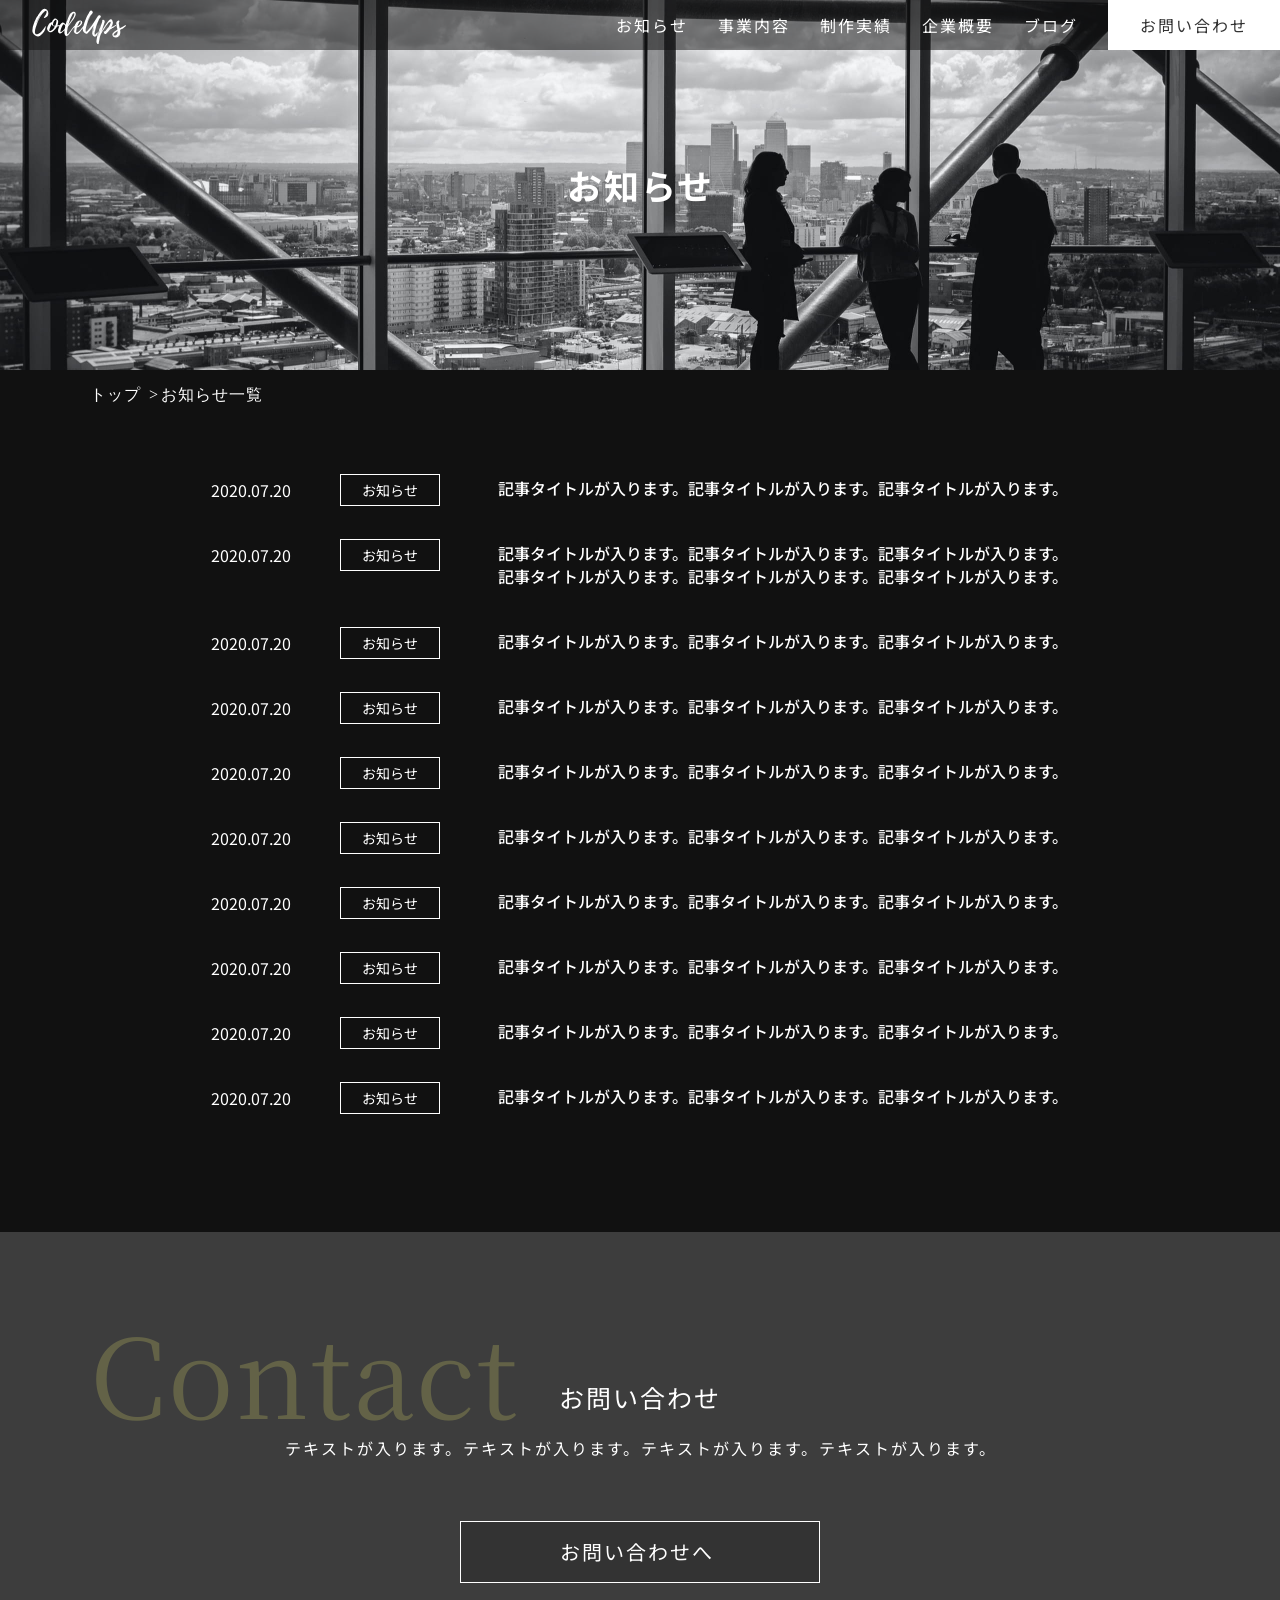
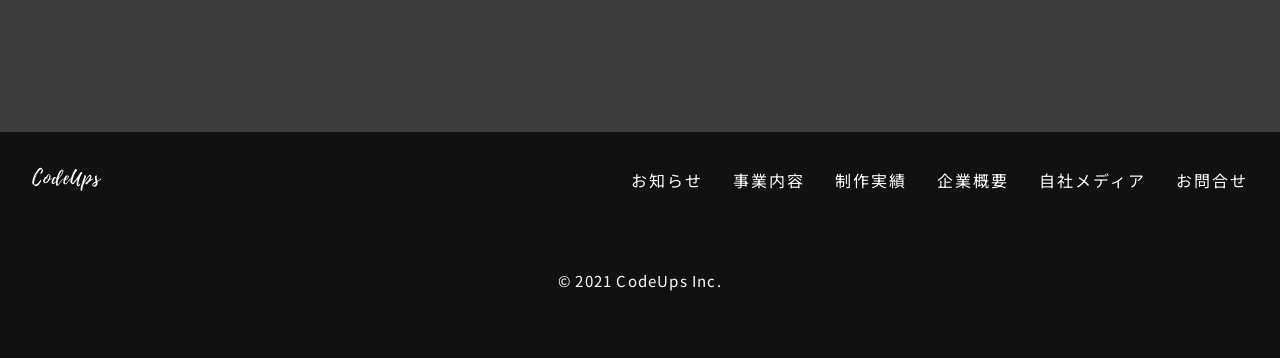
==== news.html @ bba185e2 "12/8" ====
<!DOCTYPE html>
<html lang="ja">
  <head>
    <meta charset="UTF-8" />
    <meta name="viewport" content="width=device-width,initial-scale=1.0" />
    <meta name="format-detection" content="telephone=no" />
    <!-- meta情報 -->
    <title>CodeUps -news-</title>
    <meta name="description" content="CodeUps" />
    <meta name="keywords" content="CodeUps" />
    <meta name="”robots”" content="”noindex”" />
    <!-- ogp -->
    <meta property="og:title" content="CodeUps" />
    <meta property="og:type" content="website" />
    <meta property="og:url" content="https://test1.online-studio.blog/news" />
    <meta
      property="og:image"
      content="https://test1.online-studio.blog/assets/images/common/mv.png"
    />
    <meta property="og:site_name" content="CodeUps" />
    <meta
      property="og:description"
      content="CodeUpsでコーディングスキルアップ！"
    />
    <!-- ファビコン -->
    <link rel="icon" href="assets/images/common/favicon.ico" />
    <!-- グーグルフォント -->
    <link rel="preconnect" href="https://fonts.googleapis.com" />
    <link rel="preconnect" href="https://fonts.gstatic.com" crossorigin />
    <link
      href="https://fonts.googleapis.com/css2?family=Noto+Sans+JP:wght@400;500;700&family=Noto+Serif+JP:wght@400;500;700&family=Roboto:wght@400;500;700&display=swap"
      rel="stylesheet"
    />
    <!-- css -->
    <link rel="stylesheet" href="./assets/css/styles.css" />
    <!-- JavaScript -->
    <script src="https://code.jquery.com/jquery-3.5.1.js"></script>
    <script defer src="./assets/js/script_my.js"></script>
  </head>

  <body>
    <!-- ヘッダー -->
    <header class="header">
      <div class="header__container">
        <div class="header__logo">
          <img src="/assets/images/common/codeups.svg" alt="サイトロゴ" />
        </div>
        <div class="header__menu u-desktop">
          <ul>
            <li><a class="header__link" href="#news">お知らせ</a></li>
            <li><a class="header__link" href="#content">事業内容</a></li>
            <li><a class="header__link" href="#works">制作実績</a></li>
            <li><a class="header__link" href="#overview">企業概要</a></li>
            <li><a class="header__link" href="#blog">ブログ</a></li>
            <li>
              <a class="header__contact-button" href="#contact">お問い合わせ</a>
            </li>
          </ul>
        </div>
        <button class="header__hamburger-button js-hamburger u-mobile">
          <span></span>
          <span></span>
          <span></span>
        </button>
      </div>
    </header>

    <!-- ドロワーメニュー -->
    <div class="drawer js-drawer">
      <ul>
        <li><a href="index.html">トップ</a></li>
        <li><a href="#news">お知らせ</a></li>
        <li><a href="#content">事業内容</a></li>
        <li><a href="#works">制作実績</a></li>
        <li><a href="#overview">企業概要</a></li>
        <li><a href="#blog">ブログ</a></li>
        <li><a href="#contact">お問い合わせ</a></li>
      </ul>
    </div>

    <!-- メインビジュアル -->
    <div class="news-main-visual">
      <img class="u-mobile" src="/assets/images/news/news_mv_sp.jpg" alt="お知らせメインビジュアル">
      <img class="u-desktop" src="/assets/images/news/news_mv_pc.jpg" alt="お知らせメインビジュアル">
      <div class="news-main-visual__title">お知らせ</div>
    </div>

    <!-- パンくず -->
    <div class="breadcrumb">
      <ul>
        <li><a href="index.html">トップ</a></li>
        <li>お知らせ一覧</li>
      </ul>
    </div>

    <!-- お知らせ -->
    <section class="news news--underlayer" id="news">
      <div class="news__container news__container--underlayer">
        <div class="news__box news__box--underlayer">
          <div class="news__date news__date--underlayer">2020.07.20</div>
          <div class="news__category news__category--underlayer">お知らせ</div>
          <a href="" class="news__title news__title--underlayer"
            >記事タイトルが入ります。記事タイトルが入ります。記事タイトルが入ります。</a
          >
        </div>
        <div class="news__box">
          <div class="news__date news__date--underlayer">2020.07.20</div>
          <div class="news__category news__category--underlayer">お知らせ</div>
          <a href="" class="news__title news__title--underlayer"
            >記事タイトルが入ります。記事タイトルが入ります。記事タイトルが入ります。記事タイトルが入ります。記事タイトルが入ります。記事タイトルが入ります。</a
          >
        </div>
        <div class="news__box">
          <div class="news__date news__date--underlayer">2020.07.20</div>
          <div class="news__category news__category--underlayer">お知らせ</div>
          <a href="" class="news__title news__title--underlayer"
            >記事タイトルが入ります。記事タイトルが入ります。記事タイトルが入ります。</a
          >
        </div>
        <div class="news__box">
          <div class="news__date news__date--underlayer">2020.07.20</div>
          <div class="news__category news__category--underlayer">お知らせ</div>
          <a href="" class="news__title news__title--underlayer"
            >記事タイトルが入ります。記事タイトルが入ります。記事タイトルが入ります。</a
          >
        </div>
        <div class="news__box">
          <div class="news__date news__date--underlayer">2020.07.20</div>
          <div class="news__category news__category--underlayer">お知らせ</div>
          <a href="" class="news__title news__title--underlayer"
            >記事タイトルが入ります。記事タイトルが入ります。記事タイトルが入ります。</a
          >
        </div>
        <div class="news__box">
          <div class="news__date news__date--underlayer">2020.07.20</div>
          <div class="news__category news__category--underlayer">お知らせ</div>
          <a href="" class="news__title news__title--underlayer"
            >記事タイトルが入ります。記事タイトルが入ります。記事タイトルが入ります。</a
          >
        </div>
        <div class="news__box">
          <div class="news__date news__date--underlayer">2020.07.20</div>
          <div class="news__category news__category--underlayer">お知らせ</div>
          <a href="" class="news__title news__title--underlayer"
            >記事タイトルが入ります。記事タイトルが入ります。記事タイトルが入ります。</a
          >
        </div>
        <div class="news__box">
          <div class="news__date news__date--underlayer">2020.07.20</div>
          <div class="news__category news__category--underlayer">お知らせ</div>
          <a href="" class="news__title news__title--underlayer"
            >記事タイトルが入ります。記事タイトルが入ります。記事タイトルが入ります。</a
          >
        </div>
        <div class="news__box">
          <div class="news__date news__date--underlayer">2020.07.20</div>
          <div class="news__category news__category--underlayer">お知らせ</div>
          <a href="" class="news__title news__title--underlayer"
            >記事タイトルが入ります。記事タイトルが入ります。記事タイトルが入ります。</a
          >
        </div>
        <div class="news__box">
          <div class="news__date news__date--underlayer">2020.07.20</div>
          <div class="news__category news__category--underlayer">お知らせ</div>
          <a href="" class="news__title news__title--underlayer"
            >記事タイトルが入ります。記事タイトルが入ります。記事タイトルが入ります。</a
          >
        </div>
      </div>
    </section>

    <!-- お問い合わせ -->
    <section class="contact" id="contact">
      <h2 class="section-title--contact section-title__contact--underlayer section-title__inner">お問い合わせ</h2>
      <div class="contact__container">
        <div class="contact__text">
          テキストが入ります。テキストが入ります。テキストが入ります。テキストが入ります。
        </div>
        <a href="" class="base-button--contact test">お問い合わせへ</a>
      </div>
    </section>

    <!-- フッター -->
    <footer class="footer">
      <div class="footer__container">
        <div class="footer__logo">
          <img src="/assets/images/common/codeups_sp.svg" alt="サイトロゴ" />
        </div>
        <ul>
          <li class="u-mobile"><a href="#">トップ</a></li>
          <li><a href="#news">お知らせ</a></li>
          <li><a href="#content">事業内容</a></li>
          <li class="u-desktop"><a href="#works">制作実績</a></li>
          <li><a href="#overview">企業概要</a></li>
          <li class="u-mobile"><a href="#blog">ブログ</a></li>
          <li class="u-desktop"><a href="#blog">自社メディア</a></li>
          <li><a href="#contact">お問合せ</a></li>
        </ul>
      </div>
      <div class="footer__copy"><small> © 2021 CodeUps Inc.</small></div>
      <!-- トップページへ戻るボタン -->
      <a href="#" class="footer__to-top"></a>
    </footer>
  </body>
</html>
---- assets/css/styles.css ----
@charset "UTF-8";
.u-desktop {
  display: none;
}

@media screen and (min-width: 768px) {
  .u-desktop {
    display: block;
  }
}

@media screen and (min-width: 768px) {
  .u-mobile {
    display: none;
  }
}

/* FontFamily */
body {
  font-family: "Noto Sans JP";
}

/* font-weight */
/* リキッドレイアウト対応 */
html {
  font-size: 16px;
}

@media (max-width: 375px) {
  html {
    font-size: 4.26667vw;
  }
}

@media screen and (min-width: 768px) {
  html {
    font-size: 1.45455vw;
  }
}

@media (min-width: 1100px) {
  html {
    font-size: 16px;
  }
}

/* pcの電話番号発信対応 */
@media screen and (min-width: 768px) {
  a[href^="tel:"] {
    pointer-events: none;
  }
}

/* ホバー */
a {
  text-decoration: none;
  color: inherit;
}

*,
*::before,
*::after {
  -webkit-box-sizing: border-box;
          box-sizing: border-box;
}

/* Remove default padding */
ul,
ol {
  padding: 0;
}

/* Remove default margin */
body,
h1,
h2,
h3,
h4,
p,
ul,
ol,
figure,
blockquote,
dl,
dd {
  margin: 0;
}

h1, h2, h3, h4 {
  font-weight: normal;
}

/* Set core root defaults */
html {
  scroll-behavior: smooth;
}

/* Set core body defaults */
body {
  min-height: 100vh;
  text-rendering: optimizeSpeed;
  line-height: 1.5;
}

/* Remove list styles on ul, ol elements with a class attribute */
ul,
ol {
  list-style: none;
}

/* A elements that don't have a class get default styles */
a:not([class]) {
  text-decoration-skip-ink: auto;
}

/* Make images easier to work with */
img {
  max-width: 100%;
  display: block;
  width: 100%;
}

/* Natural flow and rhythm in articles by default */
article > * + * {
  margin-top: 1em;
}

/* Inherit fonts for inputs and buttons */
input,
button,
textarea,
select {
  font: inherit;
}

/* Blur images when they have no alt attribute */
img:not([alt]) {
  filter: url('data:image/svg+xml;charset=utf-8,<svg xmlns="http://www.w3.org/2000/svg"><filter id="filter"><feGaussianBlur stdDeviation="10" /></filter></svg>#filter');
  -webkit-filter: blur(10px);
          filter: blur(10px);
}

/* フォームリセット */
input,
button,
select,
textarea {
  -webkit-appearance: none;
  -moz-appearance: none;
  appearance: none;
  background: transparent;
  border: none;
  border-radius: 0;
  font: inherit;
  outline: none;
}

textarea {
  resize: vertical;
}

input[type="checkbox"],
input[type="radio"] {
  display: none;
}

input[type="submit"],
input[type="button"],
label,
button,
select {
  cursor: pointer;
}

select::-ms-expand {
  display: none;
}

.base-button {
  display: block;
  width: 335px;
  width: 20.9375rem;
  margin: auto;
  font-size: 20px;
  font-size: 1.25rem;
  line-height: 29px;
  line-height: 1.8125rem;
  letter-spacing: 2px;
  letter-spacing: 0.125rem;
  background-color: #333333;
  border: 1px solid #fff;
  padding: 9px 0px 9px 0px;
  padding: 0.5625rem 0rem 0.5625rem 0rem;
  text-align: center;
  position: relative;
  z-index: 0;
}

@media screen and (min-width: 768px) {
  .base-button {
    width: 22.5rem;
    margin: 0;
    font-size: 1rem;
    line-height: 3.375rem;
    padding: 0.1875rem 0rem 0.1875rem 0rem;
  }
}

.base-button::before {
  position: absolute;
  z-index: -1;
  content: "";
  display: block;
  top: 0;
  left: 0;
  width: 0;
  height: 100%;
  background-color: #fff;
  -webkit-transition: width 0.3s ease;
  transition: width 0.3s ease;
}

@media screen and (min-width: 768px) {
  .base-button:hover::before {
    width: 100%;
  }
}

@media screen and (min-width: 768px) {
  .base-button:hover {
    color: #333333;
  }
}

.base-button--blog {
  display: block;
  width: 335px;
  width: 20.9375rem;
  margin: auto;
  font-size: 20px;
  font-size: 1.25rem;
  line-height: 29px;
  line-height: 1.8125rem;
  letter-spacing: 2px;
  letter-spacing: 0.125rem;
  background-color: #333333;
  border: 1px solid #fff;
  padding: 9px 0px 9px 0px;
  padding: 0.5625rem 0rem 0.5625rem 0rem;
  text-align: center;
  position: relative;
  z-index: 0;
}

@media screen and (min-width: 768px) {
  .base-button--blog {
    width: 22.5rem;
    margin: auto;
    font-size: 1rem;
    line-height: 3.375rem;
    padding: 0.1875rem 0rem 0.1875rem 0rem;
  }
}

.base-button--blog::before {
  position: absolute;
  z-index: -1;
  content: "";
  display: block;
  top: 0;
  left: 0;
  width: 0;
  height: 100%;
  background-color: #fff;
  -webkit-transition: width 0.3s ease;
  transition: width 0.3s ease;
}

@media screen and (min-width: 768px) {
  .base-button--blog:hover::before {
    width: 100%;
  }
}

@media screen and (min-width: 768px) {
  .base-button--blog:hover {
    color: #333333;
  }
}

.base-button--contact {
  display: block;
  width: 335px;
  width: 20.9375rem;
  margin: auto;
  font-size: 20px;
  font-size: 1.25rem;
  line-height: 29px;
  line-height: 1.8125rem;
  letter-spacing: 2px;
  letter-spacing: 0.125rem;
  background-color: #333333;
  border: 1px solid #fff;
  padding: 9px 0px 9px 0px;
  padding: 0.5625rem 0rem 0.5625rem 0rem;
  text-align: center;
  position: relative;
  z-index: 0;
}

@media screen and (min-width: 768px) {
  .base-button--contact {
    width: 22.5rem;
    margin: auto;
    font-size: 1.25rem;
    line-height: 3.375rem;
    padding: 0.1875rem 0.4375rem 0.1875rem 0rem;
  }
}

.base-button--contact::before {
  position: absolute;
  z-index: -1;
  content: "";
  display: block;
  top: 0;
  left: 0;
  width: 0;
  height: 100%;
  background-color: #fff;
  -webkit-transition: width 0.3s ease;
  transition: width 0.3s ease;
}

@media screen and (min-width: 768px) {
  .base-button--contact:hover::before {
    width: 100%;
  }
}

@media screen and (min-width: 768px) {
  .base-button--contact:hover {
    color: #333333;
  }
}

.section-title__inner {
  max-width: 1100px;
  max-width: 68.75rem;
  margin: auto;
}

.footer {
  position: relative;
  padding-top: 52px;
  padding-top: 3.25rem;
  padding-bottom: 68px;
  padding-bottom: 4.25rem;
}

@media screen and (min-width: 768px) {
  .footer {
    padding-top: 2.1875rem;
    max-width: 98.75rem;
    margin: auto;
  }
}

.footer ul {
  text-align: center;
  line-height: 23px;
  line-height: 1.4375rem;
  letter-spacing: 2px;
  letter-spacing: 0.125rem;
  margin-bottom: 30px;
  margin-bottom: 1.875rem;
  padding-left: 3px;
  padding-left: 0.1875rem;
  padding-top: 2px;
  padding-top: 0.125rem;
}

@media screen and (min-width: 768px) {
  .footer ul {
    display: -webkit-box;
    display: -ms-flexbox;
    display: flex;
  }
}

.footer ul li:not(:last-child) {
  margin-bottom: 8px;
  margin-bottom: 0.5rem;
}

@media screen and (min-width: 768px) {
  .footer ul li {
    margin-bottom: 0;
  }
  .footer ul li:not(:first-child) {
    margin-left: 1.875rem;
  }
}

.footer ul li a:hover {
  opacity: 0.6;
}

@media screen and (min-width: 768px) {
  .footer__container {
    display: -webkit-box;
    display: -ms-flexbox;
    display: flex;
    -webkit-box-pack: justify;
        -ms-flex-pack: justify;
            justify-content: space-between;
    padding: 0 2rem 2.5rem;
  }
}

.footer__logo {
  margin: auto;
  width: 70px;
  width: 4.375rem;
  margin-bottom: 8px;
  margin-bottom: 0.5rem;
}

@media screen and (min-width: 768px) {
  .footer__logo {
    margin: 0;
  }
}

.footer__copy {
  line-height: 15px;
  line-height: 0.9375rem;
  text-align: center;
}

@media screen and (min-width: 768px) {
  .footer__copy {
    font-size: 1.125rem;
    line-height: 1.125rem;
    letter-spacing: 0.075rem;
  }
}

.footer__to-top {
  width: 45px;
  width: 2.8125rem;
  height: 45px;
  height: 2.8125rem;
  background-color: #fff;
  position: fixed;
  z-index: 1;
  bottom: 48px;
  bottom: 3rem;
  right: 20px;
  right: 1.25rem;
  opacity: 0;
  -webkit-transition: all 0.3s ease;
  transition: all 0.3s ease;
}

.footer__to-top:hover {
  background-color: #333;
}

.footer__to-top:hover::before {
  border-color: #fff;
}

.footer__to-top::before {
  position: absolute;
  content: "";
  width: 19px;
  width: 1.1875rem;
  height: 20px;
  height: 1.25rem;
  border: 2px solid #333;
  border-top: none;
  border-right: none;
  top: 50%;
  left: 50%;
  -webkit-transform: translate(-50%, -20%) rotate(135deg);
          transform: translate(-50%, -20%) rotate(135deg);
}

@media screen and (min-width: 768px) {
  .footer__to-top {
    bottom: 3.75rem;
    right: 1.875rem;
  }
}

.footer__to-top.js-to-top {
  opacity: 1;
}

.header {
  width: 100%;
  height: 50px;
  height: 3.125rem;
  background-color: rgba(17, 17, 17, .5);
  position: fixed;
  top: 0;
  left: 0;
  z-index: 10;
  -webkit-transition: all 0.6s ease;
  transition: all 0.6s ease;
}

.header.change_color {
  background-color: #111111;
}

.header__container {
  height: inherit;
  display: -webkit-box;
  display: -ms-flexbox;
  display: flex;
  -webkit-box-align: center;
      -ms-flex-align: center;
          align-items: center;
  -webkit-box-pack: justify;
      -ms-flex-pack: justify;
          justify-content: space-between;
}

.header__logo {
  width: 70px;
  width: 4.375rem;
  padding-top: 3px;
  padding-top: 0.1875rem;
  margin-left: 23px;
  margin-left: 1.4375rem;
}

@media screen and (min-width: 768px) {
  .header__logo {
    width: 5.875rem;
    margin-left: 2rem;
  }
}

.header__menu {
  line-height: 35px;
  line-height: 2.1875rem;
  letter-spacing: 2px;
  letter-spacing: 0.125rem;
}

.header__menu ul {
  display: -webkit-box;
  display: -ms-flexbox;
  display: flex;
  -webkit-box-align: center;
      -ms-flex-align: center;
          align-items: center;
}

.header__menu li:not(:first-child) {
  margin-left: 32px;
  margin-left: 2rem;
}

@media screen and (min-width: 768px) {
  .header__menu li:not(:first-child) {
    margin-left: 1.875rem;
  }
}

.header__menu li a {
  height: 50px;
  height: 3.125rem;
  line-height: 50px;
  line-height: 3.125rem;
  display: block;
}

.header__link {
  position: relative;
}

.header__link::after {
  position: absolute;
  content: "";
  bottom: 7px;
  bottom: 0.4375rem;
  display: block;
  width: 0;
  height: 1px;
  height: 0.0625rem;
  background-color: #F9F871;
  -webkit-transition: all 0.3s ease;
  transition: all 0.3s ease;
}

.header__link:hover::after {
  width: 100%;
}

.header__contact-button {
  display: inline-block;
  color: #333333;
  background-color: #fff;
  padding: 0px 32px 0px;
  padding: 0rem 2rem 0rem;
  -webkit-transition: all 0.3s ease;
  transition: all 0.3s ease;
}

.header__contact-button:hover {
  background-color: #333333;
  color: #fff;
}

.header__hamburger-button {
  width: 25px;
  width: 1.5625rem;
  height: 15px;
  height: 0.9375rem;
  margin-left: auto;
  position: relative;
  top: -5px;
  top: -0.3125rem;
  right: 22px;
  right: 1.375rem;
}

.header__hamburger-button.is_active {
  right: 3%;
  top: 1%;
}

.header__hamburger-button span {
  display: inline-block;
  width: 25px;
  width: 1.5625rem;
  height: 2px;
  height: 0.125rem;
  background-color: #fff;
  border-radius: 0.5rem;
  position: absolute;
  -webkit-transition: all 0.3s ease;
  transition: all 0.3s ease;
}

.header__hamburger-button span:nth-of-type(1) {
  top: 0px;
  top: 0rem;
  right: 0px;
  right: 0rem;
}

.header__hamburger-button span:nth-of-type(2) {
  top: 6px;
  top: 0.375rem;
  right: 0px;
  right: 0rem;
}

.header__hamburger-button span:nth-of-type(3) {
  top: 12px;
  top: 0.75rem;
  right: 0px;
  right: 0rem;
}

.header__hamburger-button.is_active span:nth-of-type(1) {
  -webkit-transform: translateY(0.375rem) rotate(-45deg);
          transform: translateY(0.375rem) rotate(-45deg);
}

.header__hamburger-button.is_active span:nth-of-type(2) {
  opacity: 0;
}

.header__hamburger-button.is_active span:nth-of-type(3) {
  -webkit-transform: translateY(-0.375rem) rotate(45deg);
          transform: translateY(-0.375rem) rotate(45deg);
}

.l-inner {
  width: 100%;
  padding-right: 20px;
  padding-left: 20px;
  margin-right: auto;
  margin-left: auto;
}

@media screen and (min-width: 768px) {
  .l-inner {
    max-width: 1150px;
    padding-right: 25px;
    padding-left: 25px;
  }
}

.breadcrumb {
  font-family: "Robot";
  padding: 16px 20px 60px;
  padding: 1rem 1.25rem 3.75rem;
  line-height: 18.75px;
  line-height: 1.17188rem;
  letter-spacing: 1px;
  letter-spacing: 0.0625rem;
}

.breadcrumb ul {
  display: -webkit-box;
  display: -ms-flexbox;
  display: flex;
}

.breadcrumb ul li {
  position: relative;
}

.breadcrumb ul li:not(:last-child) {
  margin-right: 20px;
  margin-right: 1.25rem;
}

.breadcrumb ul li:not(:last-child)::after {
  position: absolute;
  content: ">";
  display: inline-block;
  padding: 0 8px;
  padding: 0 0.5rem;
}

@media screen and (min-width: 768px) {
  .breadcrumb {
    padding-left: 5.625rem;
    padding-bottom: 4.3125rem;
  }
}

.news-main-visual {
  position: relative;
}

.news-main-visual__title {
  font-size: 30px;
  font-size: 1.875rem;
  font-weight: 700;
  line-height: 30px;
  line-height: 1.875rem;
  letter-spacing: 2px;
  letter-spacing: 0.125rem;
  position: absolute;
  top: 50%;
  left: 50%;
  -webkit-transform: translate(-50%, -50%);
          transform: translate(-50%, -50%);
}

@media screen and (min-width: 768px) {
  .news-main-visual__title {
    font-size: 2.1875rem;
  }
}

.background-line--top {
  position: relative;
  overflow: hidden;
}

@media screen and (min-width: 768px) {
  .background-line--top {
    overflow: unset;
  }
}

.background-line--top::before {
  position: absolute;
  content: "";
  display: block;
  z-index: -5;
  top: 1.5%;
  left: 0;
  width: 1px;
  width: 0.0625rem;
  height: 120%;
  background-color: #F9F871;
  -webkit-transform: rotate(-29deg);
          transform: rotate(-29deg);
  -webkit-transform-origin: left top;
          transform-origin: left top;
}

@media screen and (min-width: 768px) {
  .background-line--top::before {
    -webkit-transform: rotate(-45deg);
            transform: rotate(-45deg);
    top: -1%;
    bottom: 1%;
  }
}

.background-line--bottom {
  position: relative;
  overflow: hidden;
}

@media screen and (min-width: 768px) {
  .background-line--bottom {
    overflow: unset;
  }
}

.background-line--bottom::before {
  position: absolute;
  content: "";
  display: block;
  z-index: -5;
  top: 0%;
  right: 37%;
  width: 1px;
  width: 0.0625rem;
  height: 150%;
  background-color: #F9F871;
  -webkit-transform: rotate(15deg);
          transform: rotate(15deg);
  -webkit-transform-origin: top right;
          transform-origin: top right;
}

@media screen and (min-width: 768px) {
  .background-line--bottom::before {
    -webkit-transform: rotate(45deg);
            transform: rotate(45deg);
    right: 5.2%;
  }
}

@media screen and (min-width: 1920px) {
  .background-line--bottom::before {
    right: 27%;
  }
}

.blog-card {
  display: block;
  color: #333;
  background-color: #fff;
  margin-bottom: 24px;
  margin-bottom: 1.5rem;
  position: relative;
  -webkit-transition: background 0.6s ease;
  transition: background 0.6s ease;
}

@media screen and (min-width: 768px) {
  .blog-card {
    width: 21.875rem;
    margin-bottom: 1.0625rem;
  }
  .blog-card:not(:first-child) {
    margin-left: 1.5625rem;
  }
}

.blog-card:nth-of-type(1)::before {
  position: absolute;
  display: block;
  content: "New";
  top: -4.5%;
  left: -4%;
  width: 60px;
  width: 3.75rem;
  height: 60px;
  height: 3.75rem;
  border-radius: 50%;
  background-color: #FFBA6A;
  text-align: center;
  line-height: 55px;
  line-height: 3.4375rem;
  letter-spacing: 2px;
  letter-spacing: 0.125rem;
  z-index: 1;
}

@media screen and (min-width: 768px) {
  .blog-card:nth-of-type(1)::before {
    top: -4%;
  }
}

.blog-card:hover {
  background-color: #333333;
  color: #fff;
}

.blog-card:hover::before {
  color: #333;
}

.blog-card__image {
  width: 100%;
  position: relative;
  background-color: #333333;
}

.blog-card__image::before {
  padding-top: 66.5%;
  content: "";
  display: block;
}

.blog-card__image img {
  position: absolute;
  top: 50%;
  left: 50%;
  -webkit-transform: translate(-50%, -50%);
          transform: translate(-50%, -50%);
  width: 100%;
  height: 100%;
  -o-object-fit: cover;
     object-fit: cover;
  -o-object-position: center;
     object-position: center;
}

.blog-card__title {
  font-size: 18px;
  font-size: 1.125rem;
  line-height: 35px;
  line-height: 2.1875rem;
  letter-spacing: 1px;
  letter-spacing: 0.0625rem;
  font-weight: 500;
  padding: 3px 24px 2px 22px;
  padding: 0.1875rem 1.5rem 0.125rem 1.375rem;
}

@media screen and (min-width: 768px) {
  .blog-card__title {
    padding-bottom: 0.1875rem;
  }
}

.blog-card__caption {
  font-size: 14px;
  font-size: 0.875rem;
  line-height: 26px;
  line-height: 1.625rem;
  letter-spacing: 1px;
  letter-spacing: 0.0625rem;
  padding: 0 23px 5px 23px;
  padding: 0 1.4375rem 0.3125rem 1.4375rem;
}

@media screen and (min-width: 768px) {
  .blog-card__caption {
    padding-bottom: 0.75rem;
  }
}

.blog-card__category-date {
  display: -webkit-box;
  display: -ms-flexbox;
  display: flex;
  -webkit-box-pack: justify;
      -ms-flex-pack: justify;
          justify-content: space-between;
  padding-bottom: 16px;
  padding-bottom: 1rem;
}

.blog-card__category {
  display: inline-block;
  font-size: 14px;
  font-size: 0.875rem;
  line-height: 26px;
  line-height: 1.625rem;
  letter-spacing: 1px;
  letter-spacing: 0.0625rem;
  padding: 1px 3px 1px 5px;
  padding: 0.0625rem 0.1875rem 0.0625rem 0.3125rem;
  background-color: #ffea2e;
  color: #333333;
  margin-left: 23px;
  margin-left: 1.4375rem;
}

.blog-card__date {
  display: inline-block;
  font-size: 14px;
  font-size: 0.875rem;
  line-height: 26px;
  line-height: 1.625rem;
  letter-spacing: 1px;
  letter-spacing: 0.0625rem;
  margin-right: 23px;
  margin-right: 1.4375rem;
}

.blog {
  padding-top: 99px;
  padding-top: 6.1875rem;
  padding-bottom: 120px;
  padding-bottom: 7.5rem;
  max-width: 600px;
  max-width: 37.5rem;
  margin: auto;
}

@media screen and (min-width: 768px) {
  .blog {
    max-width: 80rem;
    margin: auto;
    padding-top: 5.3125rem;
    padding-bottom: 9.375rem;
  }
}

.section-title--blog {
  font-size: 20px;
  font-size: 1.25rem;
  line-height: 29px;
  line-height: 1.8125rem;
  letter-spacing: 2px;
  letter-spacing: 0.125rem;
  position: relative;
  display: -webkit-box;
  display: -ms-flexbox;
  display: flex;
  -webkit-box-pack: center;
      -ms-flex-pack: center;
          justify-content: center;
}

@media screen and (min-width: 768px) {
  .section-title--blog {
    font-size: 1.875rem;
    line-height: 2.1875rem;
  }
}

.section-title--blog::before {
  position: absolute;
  content: "Blog";
  font-family: "Noto Serif JP";
  font-size: 50px;
  font-size: 3.125rem;
  line-height: 72px;
  line-height: 4.5rem;
  color: #F9F871;
  opacity: 0.2;
  top: -50px;
  top: -3.125rem;
}

@media screen and (min-width: 768px) {
  .section-title--blog::before {
    font-size: 6.875rem;
    letter-spacing: 0.125rem;
    top: -1.25rem;
    left: auto;
    right: 5.625rem;
  }
}

.blog__container {
  padding-top: 68px;
  padding-top: 4.25rem;
}

@media screen and (min-width: 768px) {
  .blog__container {
    padding-top: 2.5rem;
  }
}

.blog__box {
  padding: 0 20px;
  padding: 0 1.25rem;
  margin-bottom: 27px;
  margin-bottom: 1.6875rem;
}

@media screen and (min-width: 768px) {
  .blog__box {
    display: -webkit-box;
    display: -ms-flexbox;
    display: flex;
    -webkit-box-pack: center;
        -ms-flex-pack: center;
            justify-content: center;
    margin-bottom: 1.6875rem;
  }
}

.common-box--works {
  padding-top: 24px;
  padding-top: 1.5rem;
  padding-bottom: 21px;
  padding-bottom: 1.3125rem;
  background-color: #333333;
}

@media screen and (min-width: 768px) {
  .common-box--works {
    width: 56rem;
    max-width: 100%;
    padding: 7.4375rem 0 7.375rem 18.4375rem;
    position: absolute;
    top: 0;
    left: auto;
    right: 0;
  }
}

.common-box--works .common-box__title {
  font-size: 20px;
  font-size: 1.25rem;
  line-height: 29px;
  line-height: 1.8125rem;
  letter-spacing: 2px;
  letter-spacing: 0.125rem;
  text-align: center;
  padding-left: 14px;
  padding-left: 0.875rem;
}

@media screen and (min-width: 768px) {
  .common-box--works .common-box__title {
    font-size: 1.5625rem;
    line-height: 0.9375rem;
    letter-spacing: 0.03125rem;
    text-align: left;
    padding-left: 0;
  }
}

.common-box--works .common-box__text {
  line-height: 23px;
  line-height: 1.4375rem;
  letter-spacing: 2px;
  letter-spacing: 0.125rem;
  padding: 24px 20px 27px;
  padding: 1.5rem 1.25rem 1.6875rem;
}

@media screen and (min-width: 768px) {
  .common-box--works .common-box__text {
    line-height: 2.1875rem;
    letter-spacing: 0.03125rem;
    padding: 3rem 5.6875rem 3rem 0rem;
  }
}

.common-box--overview {
  padding-top: 24px;
  padding-top: 1.5rem;
  padding-bottom: 21px;
  padding-bottom: 1.3125rem;
  background-color: #333333;
}

@media screen and (min-width: 768px) {
  .common-box--overview {
    width: 56rem;
    max-width: 100%;
    padding: 7.375rem 12.5rem 7.4375rem 5.5625rem;
    position: absolute;
    top: 0;
    left: 0;
    right: auto;
  }
}

.common-box--overview .common-box__title {
  font-size: 20px;
  font-size: 1.25rem;
  line-height: 29px;
  line-height: 1.8125rem;
  letter-spacing: 2px;
  letter-spacing: 0.125rem;
  text-align: center;
  padding-left: 14px;
  padding-left: 0.875rem;
}

@media screen and (min-width: 768px) {
  .common-box--overview .common-box__title {
    font-size: 1.5625rem;
    line-height: 0.9375rem;
    letter-spacing: 0.03125rem;
    text-align: left;
    padding-left: 0;
  }
}

.common-box--overview .common-box__text {
  line-height: 23px;
  line-height: 1.4375rem;
  letter-spacing: 2px;
  letter-spacing: 0.125rem;
  padding: 24px 20px 27px;
  padding: 1.5rem 1.25rem 1.6875rem;
}

@media screen and (min-width: 768px) {
  .common-box--overview .common-box__text {
    line-height: 2.1875rem;
    letter-spacing: 0.03125rem;
    padding: 3rem 5.6875rem 3rem 0rem;
  }
}

.contact {
  padding-top: 67px;
  padding-top: 4.1875rem;
  padding-bottom: 64px;
  padding-bottom: 4rem;
  background-color: #3d3d3d;
}

@media screen and (min-width: 768px) {
  .contact {
    padding-top: 9.25rem;
    padding-bottom: 9.3125rem;
    margin: auto;
  }
}

@media screen and (min-width: 768px) {
  .contact__container {
    max-width: 98.75rem;
    margin: auto;
  }
}

.section-title--contact {
  font-size: 20px;
  font-size: 1.25rem;
  line-height: 29px;
  line-height: 1.8125rem;
  letter-spacing: 2px;
  letter-spacing: 0.125rem;
  position: relative;
  display: -webkit-box;
  display: -ms-flexbox;
  display: flex;
  -webkit-box-pack: center;
      -ms-flex-pack: center;
          justify-content: center;
}

@media screen and (min-width: 768px) {
  .section-title--contact {
    font-size: 1.875rem;
    line-height: 2.1875rem;
  }
}

.section-title--contact::before {
  position: absolute;
  content: "Contact";
  font-family: "Noto Serif JP";
  font-size: 50px;
  font-size: 3.125rem;
  line-height: 72px;
  line-height: 4.5rem;
  color: #F9F871;
  opacity: 0.2;
  top: -50px;
  top: -3.125rem;
}

@media screen and (min-width: 768px) {
  .section-title--contact::before {
    font-size: 6.875rem;
    letter-spacing: 0.125rem;
    top: -2.8125rem;
    left: 0rem;
    right: auto;
  }
}

.section-title--contact.section-title__contact--underlayer {
  font-size: 25px;
  font-size: 1.5625rem;
}

.contact__text {
  line-height: 23px;
  line-height: 1.4375rem;
  letter-spacing: 2px;
  letter-spacing: 0.125rem;
  padding: 20px 19px 46px 21px;
  padding: 1.25rem 1.1875rem 2.875rem 1.3125rem;
}

@media screen and (min-width: 768px) {
  .contact__text {
    text-align: center;
    margin-top: 0.125rem;
    padding-bottom: 3.8125rem;
  }
}

.content {
  padding-top: 50px;
  padding-top: 3.125rem;
  margin-bottom: 71px;
  margin-bottom: 4.4375rem;
}

@media screen and (min-width: 768px) {
  .content {
    max-width: 120rem;
    margin: auto;
    padding-top: 5.625rem;
    margin-bottom: 9.6875rem;
  }
}

.section-title--content {
  font-size: 20px;
  font-size: 1.25rem;
  line-height: 29px;
  line-height: 1.8125rem;
  letter-spacing: 2px;
  letter-spacing: 0.125rem;
  position: relative;
  display: -webkit-box;
  display: -ms-flexbox;
  display: flex;
  -webkit-box-pack: center;
      -ms-flex-pack: center;
          justify-content: center;
}

@media screen and (min-width: 768px) {
  .section-title--content {
    font-size: 1.875rem;
    line-height: 2.1875rem;
  }
}

.section-title--content::before {
  position: absolute;
  content: "Content";
  font-family: "Noto Serif JP";
  font-size: 50px;
  font-size: 3.125rem;
  line-height: 72px;
  line-height: 4.5rem;
  color: #F9F871;
  opacity: 0.2;
  top: -50px;
  top: -3.125rem;
}

@media screen and (min-width: 768px) {
  .section-title--content::before {
    font-size: 6.875rem;
    letter-spacing: 0.125rem;
    top: 0rem;
    left: 0rem;
    right: auto;
  }
}

.content__container {
  padding-top: 48px;
  padding-top: 3rem;
  display: -webkit-box;
  display: -ms-flexbox;
  display: flex;
  -ms-flex-wrap: wrap;
      flex-wrap: wrap;
  overflow-y: hidden;
}

@media screen and (min-width: 768px) {
  .content__container {
    -ms-flex-wrap: nowrap;
        flex-wrap: nowrap;
  }
}

.content__image {
  width: 50%;
  position: relative;
}

.content__image::before {
  padding-top: 89.3617%;
  content: "";
  display: block;
}

@media screen and (min-width: 768px) {
  .content__image::before {
    padding-top: 100%;
  }
}

.content__image img {
  position: absolute;
  top: 50%;
  left: 50%;
  -webkit-transform: translate(-50%, -50%);
          transform: translate(-50%, -50%);
  width: 100%;
  height: 100%;
  -o-object-fit: cover;
     object-fit: cover;
  -o-object-position: center;
     object-position: center;
  z-index: -1;
}

.content__image::after {
  position: absolute;
  content: "";
  display: block;
  background-color: #fff;
  width: 100%;
  height: 100%;
  bottom: 0;
  right: 0;
  opacity: 0;
  -webkit-transition: all 0.4s ease;
  transition: all 0.4s ease;
}

.content__image:hover::after {
  opacity: 0.6;
}

.content__image span {
  position: relative;
  display: block;
  height: 100%;
}

.content__image span::before {
  position: absolute;
  content: "経営理念ページへ";
  font-size: 20px;
  font-size: 1.25rem;
  line-height: 29px;
  line-height: 1.8125rem;
  letter-spacing: 2px;
  letter-spacing: 0.125rem;
  white-space: nowrap;
  top: -59%;
  left: 50%;
  -webkit-transform: translateX(-50%);
          transform: translateX(-50%);
}

@media screen and (min-width: 768px) {
  .content__image span::before {
    font-size: 1.5625rem;
    line-height: 3.375rem;
    top: -58%;
  }
}

.content__image--vision1 span::before {
  content: "理念1へ";
}

.content__image--vision2 span::before {
  content: "理念2へ";
}

.content__image--vision3 span::before {
  content: "理念3へ";
}

.drawer {
  width: 100%;
  height: 100vh;
  background-color: #111;
  color: #fff;
  font-size: 16px;
  font-size: 1rem;
  line-height: 23px;
  line-height: 1.4375rem;
  letter-spacing: 2px;
  letter-spacing: 0.125rem;
  font-weight: 400;
  padding-top: 209px;
  padding-top: 13.0625rem;
  padding-bottom: 208px;
  padding-bottom: 13rem;
  text-align: center;
  -webkit-transition: all 0.4s ease;
  transition: all 0.4s ease;
  position: fixed;
  top: 0;
  left: 0;
  opacity: 0;
  z-index: 9;
  pointer-events: none;
  overflow-y: scroll;
}

.drawer.is_active {
  opacity: 1;
  pointer-events: all;
}

.drawer li:not(:last-child) {
  margin-bottom: 32px;
  margin-bottom: 2rem;
}

.drawer li a {
  display: inline-block;
  width: 100%;
}

.main-visual {
  height: 100vh;
}

.main-visual__main-title {
  width: 100%;
  font-size: 28px;
  font-size: 1.75rem;
  line-height: 28px;
  line-height: 1.75rem;
  font-weight: 700;
  letter-spacing: 0.5px;
  letter-spacing: 0.03125rem;
  position: absolute;
  top: 45%;
  left: 50%;
  z-index: -1;
  -webkit-transform: translateX(-50%);
          transform: translateX(-50%);
  text-align: center;
}

@media screen and (min-width: 768px) {
  .main-visual__main-title {
    font-size: 3.125rem;
    line-height: 3.125rem;
    top: 44.5%;
  }
}

.main-visual__sub-title {
  width: 100%;
  font-size: 20px;
  font-size: 1.25rem;
  line-height: 20px;
  line-height: 1.25rem;
  font-weight: 700;
  letter-spacing: 0.5px;
  letter-spacing: 0.03125rem;
  text-align: center;
  position: absolute;
  top: 52%;
  left: 50%;
  z-index: -1;
  -webkit-transform: translateX(-50%);
          transform: translateX(-50%);
}

@media screen and (min-width: 768px) {
  .main-visual__sub-title {
    font-size: 1.5625rem;
    line-height: 1.5625rem;
    top: 53%;
  }
}

/* スライダー全体 */
.main-visual__slider {
  width: 100%;
  height: 100vh;
  background-color: #111;
  position: absolute;
  top: 0;
  left: 0;
  overflow: hidden;
  z-index: -1;
}

/* スライダー画像 */
.main-visual__slider .main-visual__image {
  width: 100%;
  height: 100%;
  opacity: 0;
  background-repeat: no-repeat;
  background-position: center center;
  background-size: cover;
  position: absolute;
  z-index: 0;
  top: 0;
  left: 0;
}

/*
      スライド画像
      表示する画像を定義
    */
.main-visual__slider .main-visual__image:nth-of-type(1) {
  background-image: url(/assets/images/common/mv_01_sp.png);
}

@media screen and (min-width: 768px) {
  .main-visual__slider .main-visual__image:nth-of-type(1) {
    background-image: url(/assets/images/common/mv_01.png);
  }
}

.main-visual__slider .main-visual__image:nth-of-type(2) {
  -webkit-animation-delay: 7s;
          animation-delay: 7s;
  background-image: url(/assets/images/common/mv_02_sp.png);
}

@media screen and (min-width: 768px) {
  .main-visual__slider .main-visual__image:nth-of-type(2) {
    background-image: url(/assets/images/common/mv_02.png);
  }
}

.main-visual__slider .main-visual__image:nth-of-type(3) {
  -webkit-animation-delay: 14s;
          animation-delay: 14s;
  background-image: url(/assets/images/common/mv_03_sp.png);
}

@media screen and (min-width: 768px) {
  .main-visual__slider .main-visual__image:nth-of-type(3) {
    background-image: url(/assets/images/common/mv_03.png);
  }
}

/*
      アニメーション設定
      animation-durationのみ変更
    */
.main-visual__slider .main-visual__image {
  -webkit-animation-name: anime;
          animation-name: anime;
  -webkit-animation-iteration-count: infinite;
          animation-iteration-count: infinite;
  -webkit-animation-duration: 21s;
          animation-duration: 21s;
  /* 設定したanimation-delay合計を挿入 */
}

/* アニメーション定義 */
@-webkit-keyframes anime {
  0% {
    opacity: 0;
  }
  25% {
    opacity: 1;
  }
  50% {
    opacity: 0;
  }
  100% {
    opacity: 0;
    -webkit-transform: scale(1.18);
            transform: scale(1.18);
  }
}
@keyframes anime {
  0% {
    opacity: 0;
  }
  25% {
    opacity: 1;
  }
  50% {
    opacity: 0;
  }
  100% {
    opacity: 0;
    -webkit-transform: scale(1.18);
            transform: scale(1.18);
  }
}

.news {
  margin-bottom: 101px;
  margin-bottom: 6.3125rem;
}

.news.news--underlayer {
  margin-bottom: 117px;
  margin-bottom: 7.3125rem;
}

.news__container {
  width: 1100px;
  width: 68.75rem;
  max-width: 100%;
}

@media screen and (min-width: 768px) {
  .news__container {
    display: -webkit-box;
    display: -ms-flexbox;
    display: flex;
    margin: auto;
    padding: 0 1.25rem;
  }
  .news__container.news__container--underlayer {
    display: block;
    width: 54.0625rem;
    padding: 0;
  }
}

.news__box {
  padding: 23px 19px 0px 19px;
  padding: 1.4375rem 1.1875rem 0rem 1.1875rem;
}

@media screen and (min-width: 768px) {
  .news__box {
    width: 68.75rem;
    max-width: 100%;
    display: -webkit-box;
    display: -ms-flexbox;
    display: flex;
    padding: 0 0 0 0rem;
    margin-top: 2rem;
  }
  .news__box.news__box--underlayer {
    margin-top: 0;
  }
}

.news__date {
  display: inline-block;
  line-height: 23px;
  line-height: 1.4375rem;
  padding: 5px 30px 5px 0px;
  padding: 0.3125rem 1.875rem 0.3125rem 0rem;
}

@media screen and (min-width: 768px) {
  .news__date {
    display: block;
    padding-right: 3.0625rem;
    padding-left: 0.5rem;
  }
  .news__date.news__date--underlayer {
    padding-left: 0.1875rem;
  }
}

.news__category {
  display: inline-block;
  font-size: 14px;
  font-size: 0.875rem;
  line-height: 20px;
  line-height: 1.25rem;
  border: 1px solid #fff;
  padding: 5px 21px;
  padding: 0.3125rem 1.3125rem;
}

@media screen and (min-width: 768px) {
  .news__category {
    display: block;
    min-width: 6.25rem;
    max-height: 2rem;
    padding-right: 1.1875rem;
    margin-right: 3.625rem;
  }
}

.news__category.news__category--underlayer {
  margin-left: -5px;
  margin-left: -0.3125rem;
}

@media screen and (min-width: 768px) {
  .news__category.news__category--underlayer {
    margin-left: 0;
  }
}

.news__title {
  display: block;
  line-height: 23px;
  line-height: 1.4375rem;
  font-weight: 500;
  padding: 16px 0px 28px 0px;
  padding: 1rem 0rem 1.75rem 0rem;
  position: relative;
}

@media screen and (min-width: 768px) {
  .news__title {
    max-width: 100%;
    max-height: 100%;
    padding: 0.1875rem 0;
  }
}

.news__title::after {
  position: absolute;
  content: "";
  display: block;
  width: 0;
  background-color: #fff;
  height: 1px;
  height: 0.0625rem;
  -webkit-transition: all 0.3s ease;
  transition: all 0.3s ease;
}

.news__title:hover::after {
  width: 100%;
}

.news__title.news__title--underlayer {
  padding-bottom: 7px;
  padding-bottom: 0.4375rem;
}

.news__button {
  width: 335px;
  width: 20.9375rem;
  font-size: 20px;
  font-size: 1.25rem;
  line-height: 29px;
  line-height: 1.8125rem;
  letter-spacing: 2px;
  letter-spacing: 0.125rem;
  display: block;
  margin: 0 auto;
  background-color: #333333;
  border: 1px solid #fff;
  padding: 9px 0px 9px 0px;
  padding: 0.5625rem 0rem 0.5625rem 0rem;
  text-align: center;
  position: relative;
  z-index: 0;
}

@media screen and (min-width: 768px) {
  .news__button {
    max-width: 8.375rem;
    max-height: 2rem;
    font-size: 1rem;
    line-height: 1.4375rem;
    letter-spacing: 0rem;
    font-weight: 500;
    padding: 0.1875rem 0rem 0.25rem 0rem;
    background-color: #fff;
    color: #111;
    border: none;
    margin-top: 2rem;
    margin-right: 0.5rem;
  }
}

.news__button::before {
  position: absolute;
  z-index: -1;
  content: "";
  display: block;
  top: 0;
  left: 0;
  width: 0;
  height: 100%;
  background-color: #333333;
  -webkit-transition: all 0.3s ease;
  transition: all 0.3s ease;
}

.news__button:hover::before {
  width: 100%;
}

.news__button:hover {
  color: #fff;
}

.overview {
  padding-top: 120px;
  padding-top: 7.5rem;
  max-width: 600px;
  max-width: 37.5rem;
  margin: auto;
}

@media screen and (min-width: 768px) {
  .overview {
    max-width: 120rem;
    margin: auto;
    padding-top: 12.625rem;
    padding-right: 1.25rem;
  }
}

.section-title--overview {
  font-size: 20px;
  font-size: 1.25rem;
  line-height: 29px;
  line-height: 1.8125rem;
  letter-spacing: 2px;
  letter-spacing: 0.125rem;
  position: relative;
  display: -webkit-box;
  display: -ms-flexbox;
  display: flex;
  -webkit-box-pack: center;
      -ms-flex-pack: center;
          justify-content: center;
}

@media screen and (min-width: 768px) {
  .section-title--overview {
    font-size: 1.875rem;
    line-height: 2.1875rem;
  }
}

.section-title--overview::before {
  position: absolute;
  content: "Overview";
  font-family: "Noto Serif JP";
  font-size: 50px;
  font-size: 3.125rem;
  line-height: 72px;
  line-height: 4.5rem;
  color: #F9F871;
  opacity: 0.2;
  top: -50px;
  top: -3.125rem;
}

@media screen and (min-width: 768px) {
  .section-title--overview::before {
    font-size: 6.875rem;
    letter-spacing: 0.125rem;
    top: -0.625rem;
    left: 5.625rem;
    right: auto;
  }
}

.overview__container {
  margin-top: 48px;
  margin-top: 3rem;
}

@media screen and (min-width: 768px) {
  .overview__container {
    position: relative;
    margin-top: 2.5rem;
    width: 74.375rem;
    max-width: 100%;
    padding-bottom: 42.3125rem;
  }
}

.overview__image {
  width: 100%;
  position: relative;
}

@media screen and (min-width: 768px) {
  .overview__image {
    position: absolute;
    z-index: 1;
    width: 34.8125rem;
    max-width: 100%;
    top: 5.0625rem;
    right: 0rem;
  }
}

.overview__image::before {
  padding-top: 69.6%;
  content: "";
  display: block;
}

.overview__image img {
  position: absolute;
  top: 50%;
  left: 50%;
  -webkit-transform: translate(-50%, -50%);
          transform: translate(-50%, -50%);
  width: 100%;
  height: 100%;
  -o-object-fit: cover;
     object-fit: cover;
  -o-object-position: center;
     object-position: center;
  z-index: -1;
}

@media screen and (min-width: 768px) {
  .swiper {
    width: 34.8125rem;
    max-width: 100%;
    position: absolute;
    z-index: 1;
    top: 5.0625rem;
    left: 0rem;
  }
}

.swiper-pagination {
  z-index: 1;
}

.swiper-pagination-bullet {
  background-color: #c4c4c4;
  opacity: 1;
  margin-bottom: 5px;
  margin-bottom: 0.3125rem;
}

@media screen and (min-width: 768px) {
  .swiper-pagination-bullet {
    margin-bottom: 0;
  }
}

.swiper-pagination-bullet:not(:first-child) {
  margin-left: 11px;
  margin-left: 0.6875rem;
}

.swiper-pagination-bullet-active {
  background-color: #F9F871;
}

.swiper-pagination-clickable {
  width: 100%;
  margin: auto;
  padding-right: 3px;
  padding-right: 0.1875rem;
}

@media screen and (min-width: 768px) {
  .swiper-pagination-clickable {
    padding-right: 2.625rem;
    padding-top: 0.1875rem;
  }
}

.swiper-slide {
  width: 100%;
  position: relative;
}

.swiper-slide::before {
  padding-top: 69.8%;
  content: "";
  display: block;
}

.swiper-slide img {
  position: absolute;
  top: 50%;
  left: 50%;
  -webkit-transform: translate(-50%, -50%);
          transform: translate(-50%, -50%);
  width: 100%;
  height: 100%;
  -o-object-fit: cover;
     object-fit: cover;
  -o-object-position: center;
     object-position: center;
}

.works {
  padding-top: 49px;
  padding-top: 3.0625rem;
  max-width: 600px;
  max-width: 37.5rem;
  margin: auto;
}

@media screen and (min-width: 768px) {
  .works {
    max-width: 120rem;
    margin: auto;
    padding-left: 1.25rem;
  }
}

.section-title--works {
  font-size: 20px;
  font-size: 1.25rem;
  line-height: 29px;
  line-height: 1.8125rem;
  letter-spacing: 2px;
  letter-spacing: 0.125rem;
  position: relative;
  display: -webkit-box;
  display: -ms-flexbox;
  display: flex;
  -webkit-box-pack: center;
      -ms-flex-pack: center;
          justify-content: center;
}

@media screen and (min-width: 768px) {
  .section-title--works {
    font-size: 1.875rem;
    line-height: 2.1875rem;
  }
}

.section-title--works::before {
  position: absolute;
  content: "Works";
  font-family: "Noto Serif JP";
  font-size: 50px;
  font-size: 3.125rem;
  line-height: 72px;
  line-height: 4.5rem;
  color: #F9F871;
  opacity: 0.2;
  top: -50px;
  top: -3.125rem;
}

@media screen and (min-width: 768px) {
  .section-title--works::before {
    font-size: 6.875rem;
    letter-spacing: 0.125rem;
    top: -0.5rem;
    left: auto;
    right: 5.625rem;
  }
}

.works__container {
  margin-top: 48px;
  margin-top: 3rem;
}

@media screen and (min-width: 768px) {
  .works__container {
    position: relative;
    margin-top: 2.5rem;
    width: 74.375rem;
    max-width: 100%;
    padding-bottom: 34.375rem;
    margin-left: auto;
  }
}

body {
  font-size: 16px;
  font-size: 1rem;
  background-color: #111;
  color: #fff;
  font-weight: 400;
}
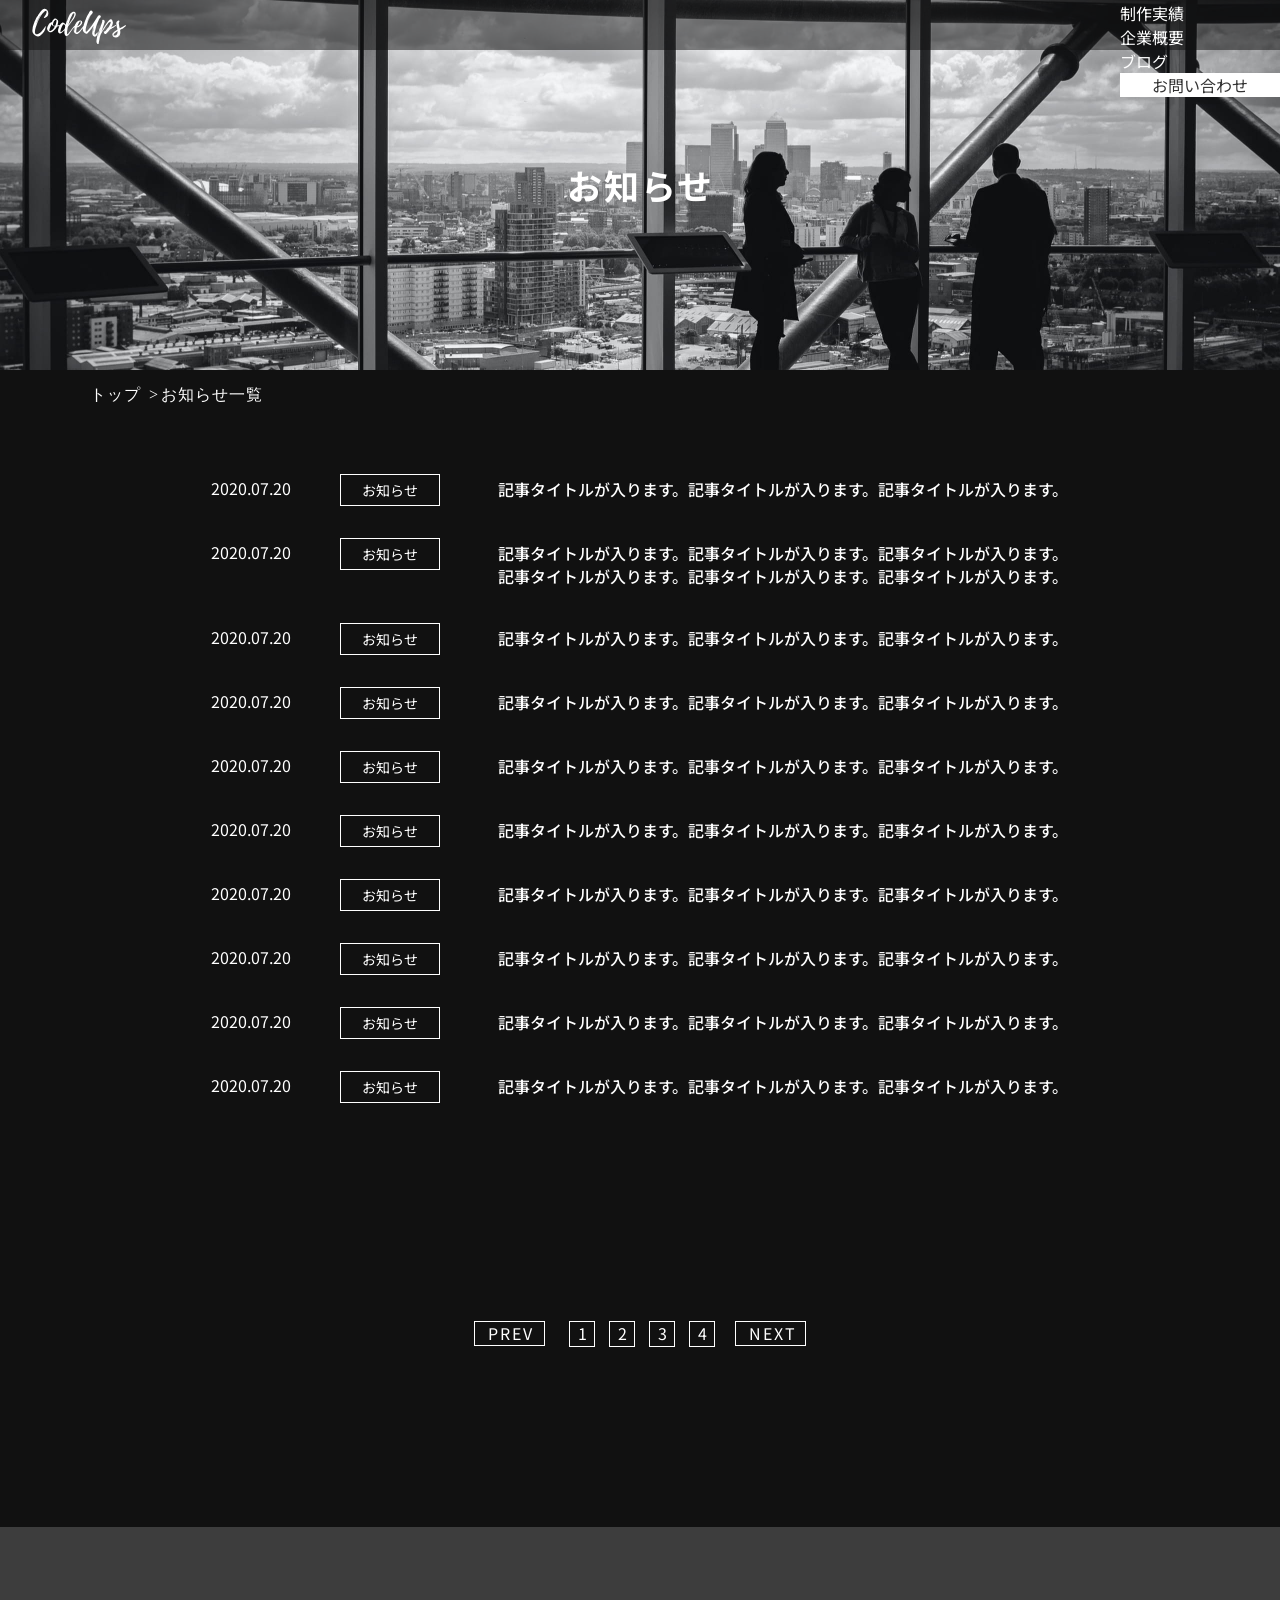
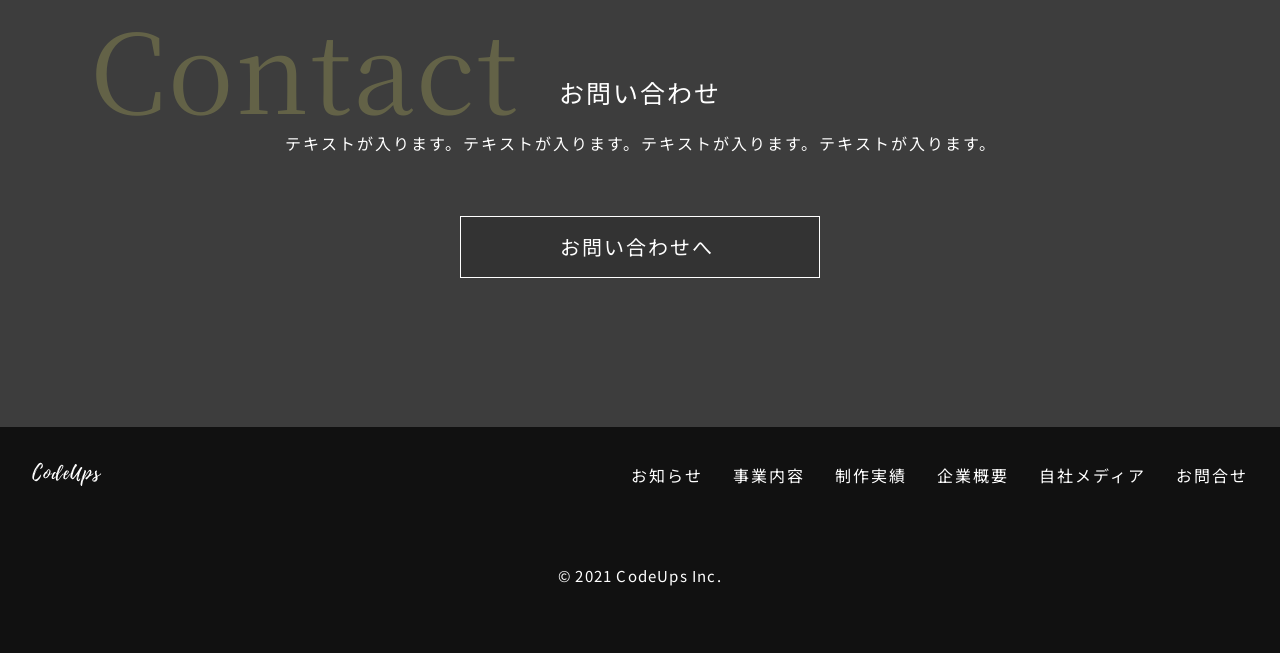
==== commit 894482b4: "12/20" ====
--- a/news.html
+++ b/news.html
@@ -167,6 +167,16 @@
           >
         </div>
       </div>
+      <div class="pagination">
+        <ul>
+          <li><a class="pagination__prev" href="">PREV</a></li>
+          <li><a class="pagination__item" href="">1</a></li>
+          <li><a class="pagination__item" href="">2</a></li>
+          <li><a class="pagination__item" href="">3</a></li>
+          <li><a class="pagination__item" href="">4</a></li>
+          <li><a class="pagination__next" href="">NEXT</a></li>
+        </ul>
+      </div>
     </section>
 
     <!-- お問い合わせ -->
@@ -198,8 +208,6 @@
         </ul>
       </div>
       <div class="footer__copy"><small> © 2021 CodeUps Inc.</small></div>
-      <!-- トップページへ戻るボタン -->
-      <a href="#" class="footer__to-top"></a>
     </footer>
   </body>
 </html>
--- a/assets/css/styles.css
+++ b/assets/css/styles.css
@@ -350,419 +350,6 @@
   margin: auto;
 }
 
-.footer {
-  position: relative;
-  padding-top: 52px;
-  padding-top: 3.25rem;
-  padding-bottom: 68px;
-  padding-bottom: 4.25rem;
-}
-
-@media screen and (min-width: 768px) {
-  .footer {
-    padding-top: 2.1875rem;
-    max-width: 98.75rem;
-    margin: auto;
-  }
-}
-
-.footer ul {
-  text-align: center;
-  line-height: 23px;
-  line-height: 1.4375rem;
-  letter-spacing: 2px;
-  letter-spacing: 0.125rem;
-  margin-bottom: 30px;
-  margin-bottom: 1.875rem;
-  padding-left: 3px;
-  padding-left: 0.1875rem;
-  padding-top: 2px;
-  padding-top: 0.125rem;
-}
-
-@media screen and (min-width: 768px) {
-  .footer ul {
-    display: -webkit-box;
-    display: -ms-flexbox;
-    display: flex;
-  }
-}
-
-.footer ul li:not(:last-child) {
-  margin-bottom: 8px;
-  margin-bottom: 0.5rem;
-}
-
-@media screen and (min-width: 768px) {
-  .footer ul li {
-    margin-bottom: 0;
-  }
-  .footer ul li:not(:first-child) {
-    margin-left: 1.875rem;
-  }
-}
-
-.footer ul li a:hover {
-  opacity: 0.6;
-}
-
-@media screen and (min-width: 768px) {
-  .footer__container {
-    display: -webkit-box;
-    display: -ms-flexbox;
-    display: flex;
-    -webkit-box-pack: justify;
-        -ms-flex-pack: justify;
-            justify-content: space-between;
-    padding: 0 2rem 2.5rem;
-  }
-}
-
-.footer__logo {
-  margin: auto;
-  width: 70px;
-  width: 4.375rem;
-  margin-bottom: 8px;
-  margin-bottom: 0.5rem;
-}
-
-@media screen and (min-width: 768px) {
-  .footer__logo {
-    margin: 0;
-  }
-}
-
-.footer__copy {
-  line-height: 15px;
-  line-height: 0.9375rem;
-  text-align: center;
-}
-
-@media screen and (min-width: 768px) {
-  .footer__copy {
-    font-size: 1.125rem;
-    line-height: 1.125rem;
-    letter-spacing: 0.075rem;
-  }
-}
-
-.footer__to-top {
-  width: 45px;
-  width: 2.8125rem;
-  height: 45px;
-  height: 2.8125rem;
-  background-color: #fff;
-  position: fixed;
-  z-index: 1;
-  bottom: 48px;
-  bottom: 3rem;
-  right: 20px;
-  right: 1.25rem;
-  opacity: 0;
-  -webkit-transition: all 0.3s ease;
-  transition: all 0.3s ease;
-}
-
-.footer__to-top:hover {
-  background-color: #333;
-}
-
-.footer__to-top:hover::before {
-  border-color: #fff;
-}
-
-.footer__to-top::before {
-  position: absolute;
-  content: "";
-  width: 19px;
-  width: 1.1875rem;
-  height: 20px;
-  height: 1.25rem;
-  border: 2px solid #333;
-  border-top: none;
-  border-right: none;
-  top: 50%;
-  left: 50%;
-  -webkit-transform: translate(-50%, -20%) rotate(135deg);
-          transform: translate(-50%, -20%) rotate(135deg);
-}
-
-@media screen and (min-width: 768px) {
-  .footer__to-top {
-    bottom: 3.75rem;
-    right: 1.875rem;
-  }
-}
-
-.footer__to-top.js-to-top {
-  opacity: 1;
-}
-
-.header {
-  width: 100%;
-  height: 50px;
-  height: 3.125rem;
-  background-color: rgba(17, 17, 17, .5);
-  position: fixed;
-  top: 0;
-  left: 0;
-  z-index: 10;
-  -webkit-transition: all 0.6s ease;
-  transition: all 0.6s ease;
-}
-
-.header.change_color {
-  background-color: #111111;
-}
-
-.header__container {
-  height: inherit;
-  display: -webkit-box;
-  display: -ms-flexbox;
-  display: flex;
-  -webkit-box-align: center;
-      -ms-flex-align: center;
-          align-items: center;
-  -webkit-box-pack: justify;
-      -ms-flex-pack: justify;
-          justify-content: space-between;
-}
-
-.header__logo {
-  width: 70px;
-  width: 4.375rem;
-  padding-top: 3px;
-  padding-top: 0.1875rem;
-  margin-left: 23px;
-  margin-left: 1.4375rem;
-}
-
-@media screen and (min-width: 768px) {
-  .header__logo {
-    width: 5.875rem;
-    margin-left: 2rem;
-  }
-}
-
-.header__menu {
-  line-height: 35px;
-  line-height: 2.1875rem;
-  letter-spacing: 2px;
-  letter-spacing: 0.125rem;
-}
-
-.header__menu ul {
-  display: -webkit-box;
-  display: -ms-flexbox;
-  display: flex;
-  -webkit-box-align: center;
-      -ms-flex-align: center;
-          align-items: center;
-}
-
-.header__menu li:not(:first-child) {
-  margin-left: 32px;
-  margin-left: 2rem;
-}
-
-@media screen and (min-width: 768px) {
-  .header__menu li:not(:first-child) {
-    margin-left: 1.875rem;
-  }
-}
-
-.header__menu li a {
-  height: 50px;
-  height: 3.125rem;
-  line-height: 50px;
-  line-height: 3.125rem;
-  display: block;
-}
-
-.header__link {
-  position: relative;
-}
-
-.header__link::after {
-  position: absolute;
-  content: "";
-  bottom: 7px;
-  bottom: 0.4375rem;
-  display: block;
-  width: 0;
-  height: 1px;
-  height: 0.0625rem;
-  background-color: #F9F871;
-  -webkit-transition: all 0.3s ease;
-  transition: all 0.3s ease;
-}
-
-.header__link:hover::after {
-  width: 100%;
-}
-
-.header__contact-button {
-  display: inline-block;
-  color: #333333;
-  background-color: #fff;
-  padding: 0px 32px 0px;
-  padding: 0rem 2rem 0rem;
-  -webkit-transition: all 0.3s ease;
-  transition: all 0.3s ease;
-}
-
-.header__contact-button:hover {
-  background-color: #333333;
-  color: #fff;
-}
-
-.header__hamburger-button {
-  width: 25px;
-  width: 1.5625rem;
-  height: 15px;
-  height: 0.9375rem;
-  margin-left: auto;
-  position: relative;
-  top: -5px;
-  top: -0.3125rem;
-  right: 22px;
-  right: 1.375rem;
-}
-
-.header__hamburger-button.is_active {
-  right: 3%;
-  top: 1%;
-}
-
-.header__hamburger-button span {
-  display: inline-block;
-  width: 25px;
-  width: 1.5625rem;
-  height: 2px;
-  height: 0.125rem;
-  background-color: #fff;
-  border-radius: 0.5rem;
-  position: absolute;
-  -webkit-transition: all 0.3s ease;
-  transition: all 0.3s ease;
-}
-
-.header__hamburger-button span:nth-of-type(1) {
-  top: 0px;
-  top: 0rem;
-  right: 0px;
-  right: 0rem;
-}
-
-.header__hamburger-button span:nth-of-type(2) {
-  top: 6px;
-  top: 0.375rem;
-  right: 0px;
-  right: 0rem;
-}
-
-.header__hamburger-button span:nth-of-type(3) {
-  top: 12px;
-  top: 0.75rem;
-  right: 0px;
-  right: 0rem;
-}
-
-.header__hamburger-button.is_active span:nth-of-type(1) {
-  -webkit-transform: translateY(0.375rem) rotate(-45deg);
-          transform: translateY(0.375rem) rotate(-45deg);
-}
-
-.header__hamburger-button.is_active span:nth-of-type(2) {
-  opacity: 0;
-}
-
-.header__hamburger-button.is_active span:nth-of-type(3) {
-  -webkit-transform: translateY(-0.375rem) rotate(45deg);
-          transform: translateY(-0.375rem) rotate(45deg);
-}
-
-.l-inner {
-  width: 100%;
-  padding-right: 20px;
-  padding-left: 20px;
-  margin-right: auto;
-  margin-left: auto;
-}
-
-@media screen and (min-width: 768px) {
-  .l-inner {
-    max-width: 1150px;
-    padding-right: 25px;
-    padding-left: 25px;
-  }
-}
-
-.breadcrumb {
-  font-family: "Robot";
-  padding: 16px 20px 60px;
-  padding: 1rem 1.25rem 3.75rem;
-  line-height: 18.75px;
-  line-height: 1.17188rem;
-  letter-spacing: 1px;
-  letter-spacing: 0.0625rem;
-}
-
-.breadcrumb ul {
-  display: -webkit-box;
-  display: -ms-flexbox;
-  display: flex;
-}
-
-.breadcrumb ul li {
-  position: relative;
-}
-
-.breadcrumb ul li:not(:last-child) {
-  margin-right: 20px;
-  margin-right: 1.25rem;
-}
-
-.breadcrumb ul li:not(:last-child)::after {
-  position: absolute;
-  content: ">";
-  display: inline-block;
-  padding: 0 8px;
-  padding: 0 0.5rem;
-}
-
-@media screen and (min-width: 768px) {
-  .breadcrumb {
-    padding-left: 5.625rem;
-    padding-bottom: 4.3125rem;
-  }
-}
-
-.news-main-visual {
-  position: relative;
-}
-
-.news-main-visual__title {
-  font-size: 30px;
-  font-size: 1.875rem;
-  font-weight: 700;
-  line-height: 30px;
-  line-height: 1.875rem;
-  letter-spacing: 2px;
-  letter-spacing: 0.125rem;
-  position: absolute;
-  top: 50%;
-  left: 50%;
-  -webkit-transform: translate(-50%, -50%);
-          transform: translate(-50%, -50%);
-}
-
-@media screen and (min-width: 768px) {
-  .news-main-visual__title {
-    font-size: 2.1875rem;
-  }
-}
-
 .background-line--top {
   position: relative;
   overflow: hidden;
@@ -842,6 +429,22 @@
   }
 }
 
+.blog__items {
+  padding: 0 20px;
+  padding: 0 1.25rem;
+  margin-bottom: 27px;
+  margin-bottom: 1.6875rem;
+}
+
+@media screen and (min-width: 768px) {
+  .blog__items {
+    display: grid;
+    grid-template-columns: repeat(3, 1fr);
+    gap: 2rem 1.5625rem;
+    margin-bottom: 2.875rem;
+  }
+}
+
 .blog-card {
   display: block;
   color: #333;
@@ -855,11 +458,21 @@
 
 @media screen and (min-width: 768px) {
   .blog-card {
-    width: 21.875rem;
-    margin-bottom: 1.0625rem;
-  }
-  .blog-card:not(:first-child) {
-    margin-left: 1.5625rem;
+    margin-bottom: 0rem;
+  }
+  .blog-card:hover {
+    background-color: #333333;
+    color: #fff;
+  }
+  .blog-card:hover::before {
+    color: #333;
+  }
+  .blog-card:hover {
+    background-color: #333333;
+    color: #fff;
+  }
+  .blog-card:hover::before {
+    color: #333;
   }
 }
 
@@ -889,15 +502,6 @@
   }
 }
 
-.blog-card:hover {
-  background-color: #333333;
-  color: #fff;
-}
-
-.blog-card:hover::before {
-  color: #333;
-}
-
 .blog-card__image {
   width: 100%;
   position: relative;
@@ -998,22 +602,17 @@
   margin-right: 1.4375rem;
 }
 
-.blog {
-  padding-top: 99px;
-  padding-top: 6.1875rem;
-  padding-bottom: 120px;
-  padding-bottom: 7.5rem;
+.l-blog {
   max-width: 600px;
   max-width: 37.5rem;
-  margin: auto;
-}
-
-@media screen and (min-width: 768px) {
-  .blog {
-    max-width: 80rem;
-    margin: auto;
-    padding-top: 5.3125rem;
-    padding-bottom: 9.375rem;
+  margin: 99px auto 0;
+  margin: 6.1875rem auto 0;
+}
+
+@media screen and (min-width: 768px) {
+  .l-blog {
+    max-width: 71.25rem;
+    margin: 13.25rem auto 0;
   }
 }
 
@@ -1060,7 +659,7 @@
     letter-spacing: 0.125rem;
     top: -1.25rem;
     left: auto;
-    right: 5.625rem;
+    right: 0rem;
   }
 }
 
@@ -1075,42 +674,63 @@
   }
 }
 
-.blog__box {
-  padding: 0 20px;
-  padding: 0 1.25rem;
-  margin-bottom: 27px;
-  margin-bottom: 1.6875rem;
-}
-
-@media screen and (min-width: 768px) {
-  .blog__box {
-    display: -webkit-box;
-    display: -ms-flexbox;
-    display: flex;
-    -webkit-box-pack: center;
-        -ms-flex-pack: center;
-            justify-content: center;
-    margin-bottom: 1.6875rem;
+.breadcrumb {
+  font-family: "Robot";
+  padding: 16px 20px 60px;
+  padding: 1rem 1.25rem 3.75rem;
+  line-height: 18.75px;
+  line-height: 1.17188rem;
+  letter-spacing: 1px;
+  letter-spacing: 0.0625rem;
+}
+
+.breadcrumb ul {
+  display: -webkit-box;
+  display: -ms-flexbox;
+  display: flex;
+}
+
+.breadcrumb ul li {
+  position: relative;
+}
+
+.breadcrumb ul li:not(:last-child) {
+  margin-right: 20px;
+  margin-right: 1.25rem;
+}
+
+.breadcrumb ul li:not(:last-child)::after {
+  position: absolute;
+  content: ">";
+  display: inline-block;
+  padding: 0 8px;
+  padding: 0 0.5rem;
+}
+
+.breadcrumb ul li a:hover {
+  opacity: 0.6;
+}
+
+@media screen and (min-width: 768px) {
+  .breadcrumb {
+    padding-left: 5.625rem;
+    padding-bottom: 4.3125rem;
   }
 }
 
 .common-box--works {
-  padding-top: 24px;
-  padding-top: 1.5rem;
-  padding-bottom: 21px;
-  padding-bottom: 1.3125rem;
   background-color: #333333;
+  padding: 0 0 21px 0;
+  padding: 0 0 1.3125rem 0;
 }
 
 @media screen and (min-width: 768px) {
   .common-box--works {
-    width: 56rem;
+    width: 31.875rem;
     max-width: 100%;
-    padding: 7.4375rem 0 7.375rem 18.4375rem;
-    position: absolute;
-    top: 0;
-    left: auto;
-    right: 0;
+    margin-left: 2rem;
+    margin-right: 0;
+    padding-top: 0;
   }
 }
 
@@ -1149,27 +769,23 @@
   .common-box--works .common-box__text {
     line-height: 2.1875rem;
     letter-spacing: 0.03125rem;
-    padding: 3rem 5.6875rem 3rem 0rem;
+    padding: 3rem 0rem 3rem 0rem;
   }
 }
 
 .common-box--overview {
-  padding-top: 24px;
-  padding-top: 1.5rem;
-  padding-bottom: 21px;
-  padding-bottom: 1.3125rem;
   background-color: #333333;
+  padding: 25px 0 21px 0;
+  padding: 1.5625rem 0 1.3125rem 0;
 }
 
 @media screen and (min-width: 768px) {
   .common-box--overview {
-    width: 56rem;
+    width: 31.875rem;
     max-width: 100%;
-    padding: 7.375rem 12.5rem 7.4375rem 5.5625rem;
-    position: absolute;
-    top: 0;
-    left: 0;
-    right: auto;
+    margin-left: 0;
+    margin-right: 2rem;
+    padding-top: 0;
   }
 }
 
@@ -1208,7 +824,7 @@
   .common-box--overview .common-box__text {
     line-height: 2.1875rem;
     letter-spacing: 0.03125rem;
-    padding: 3rem 5.6875rem 3rem 0rem;
+    padding: 3rem 0rem 3rem 0rem;
   }
 }
 
@@ -1218,13 +834,15 @@
   padding-bottom: 64px;
   padding-bottom: 4rem;
   background-color: #3d3d3d;
+  margin-top: 120px;
+  margin-top: 7.5rem;
 }
 
 @media screen and (min-width: 768px) {
   .contact {
     padding-top: 9.25rem;
     padding-bottom: 9.3125rem;
-    margin: auto;
+    margin: 9.375rem auto 0;
   }
 }
 
@@ -1313,8 +931,6 @@
 
 @media screen and (min-width: 768px) {
   .content {
-    max-width: 120rem;
-    margin: auto;
     padding-top: 5.625rem;
     margin-bottom: 9.6875rem;
   }
@@ -1431,14 +1047,18 @@
   transition: all 0.4s ease;
 }
 
-.content__image:hover::after {
-  opacity: 0.6;
+@media screen and (min-width: 768px) {
+  .content__image:hover::after {
+    opacity: 0.6;
+  }
 }
 
 .content__image span {
   position: relative;
+  top: -100%;
   display: block;
   height: 100%;
+  top: -100%;
 }
 
 .content__image span::before {
@@ -1451,7 +1071,7 @@
   letter-spacing: 2px;
   letter-spacing: 0.125rem;
   white-space: nowrap;
-  top: -59%;
+  top: 40%;
   left: 50%;
   -webkit-transform: translateX(-50%);
           transform: translateX(-50%);
@@ -1461,7 +1081,7 @@
   .content__image span::before {
     font-size: 1.5625rem;
     line-height: 3.375rem;
-    top: -58%;
+    top: 42%;
   }
 }
 
@@ -1484,11 +1104,11 @@
   color: #fff;
   font-size: 16px;
   font-size: 1rem;
+  font-weight: 400;
   line-height: 23px;
   line-height: 1.4375rem;
   letter-spacing: 2px;
   letter-spacing: 0.125rem;
-  font-weight: 400;
   padding-top: 209px;
   padding-top: 13.0625rem;
   padding-bottom: 208px;
@@ -1510,18 +1130,371 @@
   pointer-events: all;
 }
 
-.drawer li:not(:last-child) {
+.drawer__items .drawer__item:not(:last-child) {
   margin-bottom: 32px;
   margin-bottom: 2rem;
 }
 
-.drawer li a {
+.drawer__items .drawer__item a {
   display: inline-block;
   width: 100%;
 }
 
+.footer {
+  position: relative;
+  padding-top: 52px;
+  padding-top: 3.25rem;
+  padding-bottom: 68px;
+  padding-bottom: 4.25rem;
+}
+
+@media screen and (min-width: 768px) {
+  .footer {
+    padding-top: 2.1875rem;
+    max-width: 98.75rem;
+    margin: auto;
+  }
+}
+
+.footer ul {
+  text-align: center;
+  line-height: 23px;
+  line-height: 1.4375rem;
+  letter-spacing: 2px;
+  letter-spacing: 0.125rem;
+  margin-bottom: 30px;
+  margin-bottom: 1.875rem;
+  padding-left: 3px;
+  padding-left: 0.1875rem;
+  padding-top: 2px;
+  padding-top: 0.125rem;
+}
+
+@media screen and (min-width: 768px) {
+  .footer ul {
+    display: -webkit-box;
+    display: -ms-flexbox;
+    display: flex;
+  }
+}
+
+.footer ul li:not(:last-child) {
+  margin-bottom: 8px;
+  margin-bottom: 0.5rem;
+}
+
+@media screen and (min-width: 768px) {
+  .footer ul li {
+    margin-bottom: 0;
+  }
+  .footer ul li:not(:first-child) {
+    margin-left: 1.875rem;
+  }
+}
+
+.footer ul li a:hover {
+  opacity: 0.6;
+}
+
+@media screen and (min-width: 768px) {
+  .footer__container {
+    display: -webkit-box;
+    display: -ms-flexbox;
+    display: flex;
+    -webkit-box-pack: justify;
+        -ms-flex-pack: justify;
+            justify-content: space-between;
+    padding: 0 2rem 2.5rem;
+  }
+}
+
+.footer__logo {
+  margin: auto;
+  width: 70px;
+  width: 4.375rem;
+  margin-bottom: 8px;
+  margin-bottom: 0.5rem;
+}
+
+@media screen and (min-width: 768px) {
+  .footer__logo {
+    margin: 0;
+  }
+}
+
+.footer__copy {
+  line-height: 15px;
+  line-height: 0.9375rem;
+  text-align: center;
+}
+
+@media screen and (min-width: 768px) {
+  .footer__copy {
+    font-size: 1.125rem;
+    line-height: 1.125rem;
+    letter-spacing: 0.075rem;
+  }
+}
+
+.footer__to-top {
+  width: 45px;
+  width: 2.8125rem;
+  height: 45px;
+  height: 2.8125rem;
+  background-color: #fff;
+  position: fixed;
+  z-index: 1;
+  bottom: 48px;
+  bottom: 3rem;
+  right: 20px;
+  right: 1.25rem;
+  opacity: 0;
+  -webkit-transition: all 0.3s ease;
+  transition: all 0.3s ease;
+}
+
+.footer__to-top:hover {
+  background-color: #333;
+}
+
+.footer__to-top:hover::before {
+  border-color: #fff;
+}
+
+.footer__to-top::before {
+  position: absolute;
+  content: "";
+  width: 19px;
+  width: 1.1875rem;
+  height: 20px;
+  height: 1.25rem;
+  border: 2px solid #333;
+  border-top: none;
+  border-right: none;
+  top: 50%;
+  left: 50%;
+  -webkit-transform: translate(-50%, -20%) rotate(135deg);
+          transform: translate(-50%, -20%) rotate(135deg);
+}
+
+@media screen and (min-width: 768px) {
+  .footer__to-top {
+    bottom: 3.75rem;
+    right: 1.875rem;
+  }
+}
+
+.footer__to-top.js-to-top {
+  opacity: 1;
+}
+
+.header {
+  width: 100%;
+  height: 50px;
+  height: 3.125rem;
+  position: fixed;
+  top: 0;
+  left: 0;
+  z-index: 10;
+}
+
+.header__container {
+  background-color: rgba(17, 17, 17, .5);
+  -webkit-transition: all 0.6s ease;
+  transition: all 0.6s ease;
+  height: inherit;
+  display: -webkit-box;
+  display: -ms-flexbox;
+  display: flex;
+  -webkit-box-align: center;
+      -ms-flex-align: center;
+          align-items: center;
+  -webkit-box-pack: justify;
+      -ms-flex-pack: justify;
+          justify-content: space-between;
+}
+
+.change_color {
+  background-color: #111111;
+}
+
+.header__logo {
+  width: 70px;
+  width: 4.375rem;
+  padding-top: 3px;
+  padding-top: 0.1875rem;
+  margin-left: 23px;
+  margin-left: 1.4375rem;
+}
+
+@media screen and (min-width: 768px) {
+  .header__logo {
+    width: 5.875rem;
+    margin-left: 2rem;
+  }
+}
+
+.header__nav {
+  line-height: 50px;
+  line-height: 3.125rem;
+  letter-spacing: 2px;
+  letter-spacing: 0.125rem;
+}
+
+.header__nav-links {
+  display: -webkit-box;
+  display: -ms-flexbox;
+  display: flex;
+  -webkit-box-align: center;
+      -ms-flex-align: center;
+          align-items: center;
+}
+
+.header__nav-links li:not(:first-child) {
+  margin-left: 32px;
+  margin-left: 2rem;
+}
+
+@media screen and (min-width: 768px) {
+  .header__nav-links li:not(:first-child) {
+    margin-left: 1.875rem;
+  }
+}
+
+.header__nav-links li a {
+  display: inline-block;
+}
+
+.header__nav-link {
+  position: relative;
+}
+
+.header__nav-link::after {
+  position: absolute;
+  bottom: 7px;
+  bottom: 0.4375rem;
+  content: "";
+  bottom: 7px;
+  bottom: 0.4375rem;
+  display: block;
+  width: 0;
+  height: 1px;
+  height: 0.0625rem;
+  background-color: #F9F871;
+  -webkit-transition: all 0.3s ease;
+  transition: all 0.3s ease;
+}
+
+.header__nav-link:hover::after {
+  width: 100%;
+}
+
+.header__contact-button {
+  color: #333333;
+  background-color: #fff;
+  padding: 0px 32px 0px;
+  padding: 0rem 2rem 0rem;
+  -webkit-transition: all 0.3s ease;
+  transition: all 0.3s ease;
+}
+
+.header__contact-button:hover {
+  background-color: #333333;
+  color: #fff;
+}
+
+.header__hamburger-button {
+  width: 25px;
+  width: 1.5625rem;
+  height: 15px;
+  height: 0.9375rem;
+  margin-left: auto;
+  position: relative;
+  top: 0px;
+  top: 0rem;
+  right: 22px;
+  right: 1.375rem;
+}
+
+.header__hamburger-button span {
+  display: inline-block;
+  width: 25px;
+  width: 1.5625rem;
+  height: 2px;
+  height: 0.125rem;
+  background-color: #fff;
+  border-radius: 0.5rem;
+  position: absolute;
+  -webkit-transition: all 0.3s ease;
+  transition: all 0.3s ease;
+}
+
+.header__hamburger-button span:nth-of-type(1) {
+  top: 0px;
+  top: 0rem;
+  right: 0px;
+  right: 0rem;
+}
+
+.header__hamburger-button span:nth-of-type(2) {
+  top: 6px;
+  top: 0.375rem;
+  right: 0px;
+  right: 0rem;
+}
+
+.header__hamburger-button span:nth-of-type(3) {
+  top: 12px;
+  top: 0.75rem;
+  right: 0px;
+  right: 0rem;
+}
+
+.header__hamburger-button.is_active span:nth-of-type(1) {
+  -webkit-transform: translateY(0.375rem) rotate(-45deg);
+          transform: translateY(0.375rem) rotate(-45deg);
+}
+
+.header__hamburger-button.is_active span:nth-of-type(2) {
+  opacity: 0;
+}
+
+.header__hamburger-button.is_active span:nth-of-type(3) {
+  -webkit-transform: translateY(-0.375rem) rotate(45deg);
+          transform: translateY(-0.375rem) rotate(45deg);
+}
+
+.l-inner {
+  width: 100%;
+  padding-right: 20px;
+  padding-left: 20px;
+  margin-right: auto;
+  margin-left: auto;
+}
+
+@media screen and (min-width: 768px) {
+  .l-inner {
+    max-width: 1150px;
+    padding-right: 25px;
+    padding-left: 25px;
+  }
+}
+
 .main-visual {
   height: 100vh;
+}
+
+.main-visual__container {
+  display: grid;
+  height: 100%;
+  -ms-flex-line-pack: center;
+      align-content: center;
+  justify-items: center;
+}
+
+.main-visual__container .main-visual__main-title {
+  margin-bottom: 30px;
+  margin-bottom: 1.875rem;
 }
 
 .main-visual__main-title {
@@ -1533,12 +1506,6 @@
   font-weight: 700;
   letter-spacing: 0.5px;
   letter-spacing: 0.03125rem;
-  position: absolute;
-  top: 45%;
-  left: 50%;
-  z-index: -1;
-  -webkit-transform: translateX(-50%);
-          transform: translateX(-50%);
   text-align: center;
 }
 
@@ -1546,7 +1513,6 @@
   .main-visual__main-title {
     font-size: 3.125rem;
     line-height: 3.125rem;
-    top: 44.5%;
   }
 }
 
@@ -1560,19 +1526,12 @@
   letter-spacing: 0.5px;
   letter-spacing: 0.03125rem;
   text-align: center;
-  position: absolute;
-  top: 52%;
-  left: 50%;
-  z-index: -1;
-  -webkit-transform: translateX(-50%);
-          transform: translateX(-50%);
 }
 
 @media screen and (min-width: 768px) {
   .main-visual__sub-title {
     font-size: 1.5625rem;
     line-height: 1.5625rem;
-    top: 53%;
   }
 }
 
@@ -1688,20 +1647,37 @@
   }
 }
 
-.news {
-  margin-bottom: 101px;
-  margin-bottom: 6.3125rem;
-}
-
-.news.news--underlayer {
-  margin-bottom: 117px;
-  margin-bottom: 7.3125rem;
+.news-main-visual {
+  position: relative;
+}
+
+.news-main-visual__title {
+  font-size: 30px;
+  font-size: 1.875rem;
+  font-weight: 700;
+  line-height: 30px;
+  line-height: 1.875rem;
+  letter-spacing: 2px;
+  letter-spacing: 0.125rem;
+  position: absolute;
+  top: 50%;
+  left: 50%;
+  -webkit-transform: translate(-50%, -50%);
+          transform: translate(-50%, -50%);
+}
+
+@media screen and (min-width: 768px) {
+  .news-main-visual__title {
+    font-size: 2.1875rem;
+  }
 }
 
 .news__container {
   width: 1100px;
   width: 68.75rem;
   max-width: 100%;
+  margin-bottom: 101px;
+  margin-bottom: 6.3125rem;
 }
 
 @media screen and (min-width: 768px) {
@@ -1709,13 +1685,14 @@
     display: -webkit-box;
     display: -ms-flexbox;
     display: flex;
-    margin: auto;
+    margin: 0 auto 6.3125rem;
     padding: 0 1.25rem;
   }
   .news__container.news__container--underlayer {
     display: block;
     width: 54.0625rem;
     padding: 0;
+    margin-bottom: 7.3125rem;
   }
 }
 
@@ -1731,11 +1708,12 @@
     display: -webkit-box;
     display: -ms-flexbox;
     display: flex;
-    padding: 0 0 0 0rem;
+    padding: 0;
     margin-top: 2rem;
   }
   .news__box.news__box--underlayer {
-    margin-top: 0;
+    margin-top: 0rem;
+    padding-bottom: 0rem;
   }
 }
 
@@ -1755,6 +1733,8 @@
   }
   .news__date.news__date--underlayer {
     padding-left: 0.1875rem;
+    padding-bottom: 0rem;
+    padding-top: 0.1875rem;
   }
 }
 
@@ -1805,28 +1785,38 @@
     max-width: 100%;
     max-height: 100%;
     padding: 0.1875rem 0;
-  }
-}
-
-.news__title::after {
-  position: absolute;
-  content: "";
-  display: block;
-  width: 0;
-  background-color: #fff;
-  height: 1px;
-  height: 0.0625rem;
-  -webkit-transition: all 0.3s ease;
-  transition: all 0.3s ease;
-}
-
-.news__title:hover::after {
-  width: 100%;
+    padding-right: 2.5rem;
+  }
+  .news__title:hover::after {
+    width: 92%;
+  }
+  .news__title::after {
+    position: absolute;
+    content: "";
+    display: block;
+    width: 0;
+    background-color: #fff;
+    height: 0.0625rem;
+    -webkit-transition: all 0.3s ease;
+    transition: all 0.3s ease;
+  }
 }
 
 .news__title.news__title--underlayer {
-  padding-bottom: 7px;
-  padding-bottom: 0.4375rem;
+  padding: 16px 0px 7px 0px;
+  padding: 1rem 0rem 0.4375rem 0rem;
+}
+
+@media screen and (min-width: 768px) {
+  .news__title.news__title--underlayer {
+    padding: 0.25rem 0rem 0.1875rem 0rem;
+  }
+  .news__title.news__title--underlayer:hover {
+    color: #F9F871;
+  }
+  .news__title.news__title--underlayer:hover::after {
+    display: none;
+  }
 }
 
 .news__button {
@@ -1838,7 +1828,6 @@
   line-height: 1.8125rem;
   letter-spacing: 2px;
   letter-spacing: 0.125rem;
-  display: block;
   margin: 0 auto;
   background-color: #333333;
   border: 1px solid #fff;
@@ -1898,10 +1887,8 @@
 
 @media screen and (min-width: 768px) {
   .overview {
-    max-width: 120rem;
-    margin: auto;
+    max-width: 100%;
     padding-top: 12.625rem;
-    padding-right: 1.25rem;
   }
 }
 
@@ -1947,7 +1934,7 @@
     font-size: 6.875rem;
     letter-spacing: 0.125rem;
     top: -0.625rem;
-    left: 5.625rem;
+    left: 0rem;
     right: auto;
   }
 }
@@ -1959,11 +1946,26 @@
 
 @media screen and (min-width: 768px) {
   .overview__container {
-    position: relative;
+    background: -webkit-gradient(linear, right top, left top, from(transparent), color-stop(30%, transparent), color-stop(30%, #333), to(#333));
+    background: linear-gradient(to left, transparent 0%, transparent 30%, #333 30%, #333 100%);
+    display: -webkit-box;
+    display: -ms-flexbox;
+    display: flex;
+    -webkit-box-orient: horizontal;
+    -webkit-box-direction: reverse;
+        -ms-flex-direction: row-reverse;
+            flex-direction: row-reverse;
+    -webkit-box-pack: center;
+        -ms-flex-pack: center;
+            justify-content: center;
+    -webkit-box-align: center;
+        -ms-flex-align: center;
+            align-items: center;
     margin-top: 2.5rem;
-    width: 74.375rem;
-    max-width: 100%;
-    padding-bottom: 42.3125rem;
+    padding-right: 1.875rem;
+    padding-left: 1.875rem;
+    padding-top: 5.625rem;
+    padding-bottom: 4.375rem;
   }
 }
 
@@ -1974,12 +1976,11 @@
 
 @media screen and (min-width: 768px) {
   .overview__image {
-    position: absolute;
+    position: relative;
     z-index: 1;
     width: 34.8125rem;
     max-width: 100%;
-    top: 5.0625rem;
-    right: 0rem;
+    top: -0.625rem;
   }
 }
 
@@ -2004,19 +2005,97 @@
   z-index: -1;
 }
 
+.pagination {
+  padding-top: 101px;
+  padding-top: 6.3125rem;
+  display: -webkit-box;
+  display: -ms-flexbox;
+  display: flex;
+  -webkit-box-pack: center;
+      -ms-flex-pack: center;
+          justify-content: center;
+  padding-bottom: 30px;
+  padding-bottom: 1.875rem;
+}
+
+.pagination li {
+  display: inline-block;
+  border: 1px solid #fff;
+  border: 0.0625rem solid #fff;
+}
+
+.pagination li:nth-of-type(1) {
+  width: 71px;
+  width: 4.4375rem;
+  margin-right: 20px;
+  margin-right: 1.25rem;
+  padding: 0 13px;
+  padding: 0 0.8125rem;
+  line-height: 23px;
+  line-height: 1.4375rem;
+  letter-spacing: 2px;
+  letter-spacing: 0.125rem;
+}
+
+.pagination li:nth-of-type(2) {
+  margin-right: 10px;
+  margin-right: 0.625rem;
+}
+
+.pagination li:nth-of-type(3) {
+  margin-right: 10px;
+  margin-right: 0.625rem;
+}
+
+.pagination li:nth-of-type(4) {
+  margin-right: 10px;
+  margin-right: 0.625rem;
+}
+
+.pagination li:nth-of-type(5) {
+  margin-right: 16px;
+  margin-right: 1rem;
+}
+
+.pagination li:nth-of-type(6) {
+  width: 71px;
+  width: 4.4375rem;
+  padding: 0 13px;
+  padding: 0 0.8125rem;
+  line-height: 23px;
+  line-height: 1.4375rem;
+  letter-spacing: 2px;
+  letter-spacing: 0.125rem;
+}
+
+.pagination__item {
+  display: block;
+  width: 24px;
+  width: 1.5rem;
+  height: 24px;
+  height: 1.5rem;
+  line-height: 15.8px;
+  line-height: 0.9875rem;
+  padding: 4px 8px 4px 8px;
+  padding: 0.25rem 0.5rem 0.25rem 0.5rem;
+}
+
 @media screen and (min-width: 768px) {
   .swiper {
     width: 34.8125rem;
-    max-width: 100%;
-    position: absolute;
-    z-index: 1;
-    top: 5.0625rem;
-    left: 0rem;
   }
 }
 
 .swiper-pagination {
   z-index: 1;
+  position: static;
+  background-color: #333333;
+}
+
+@media screen and (min-width: 768px) {
+  .swiper-pagination {
+    background-color: transparent;
+  }
 }
 
 .swiper-pagination-bullet {
@@ -2042,7 +2121,6 @@
 }
 
 .swiper-pagination-clickable {
-  width: 100%;
   margin: auto;
   padding-right: 3px;
   padding-right: 0.1875rem;
@@ -2090,9 +2168,7 @@
 
 @media screen and (min-width: 768px) {
   .works {
-    max-width: 120rem;
-    margin: auto;
-    padding-left: 1.25rem;
+    max-width: 100%;
   }
 }
 
@@ -2139,7 +2215,7 @@
     letter-spacing: 0.125rem;
     top: -0.5rem;
     left: auto;
-    right: 5.625rem;
+    right: 0rem;
   }
 }
 
@@ -2150,12 +2226,22 @@
 
 @media screen and (min-width: 768px) {
   .works__container {
-    position: relative;
+    background: -webkit-gradient(linear, left top, right top, from(transparent), color-stop(30%, transparent), color-stop(30%, #333), to(#333));
+    background: linear-gradient(to right, transparent 0%, transparent 30%, #333 30%, #333 100%);
+    display: -webkit-box;
+    display: -ms-flexbox;
+    display: flex;
+    -webkit-box-pack: center;
+        -ms-flex-pack: center;
+            justify-content: center;
+    -webkit-box-align: center;
+        -ms-flex-align: center;
+            align-items: center;
     margin-top: 2.5rem;
-    width: 74.375rem;
-    max-width: 100%;
-    padding-bottom: 34.375rem;
-    margin-left: auto;
+    padding-top: 5rem;
+    padding-bottom: 3.4375rem;
+    padding-left: 1.875rem;
+    padding-right: 1.875rem;
   }
 }
 
